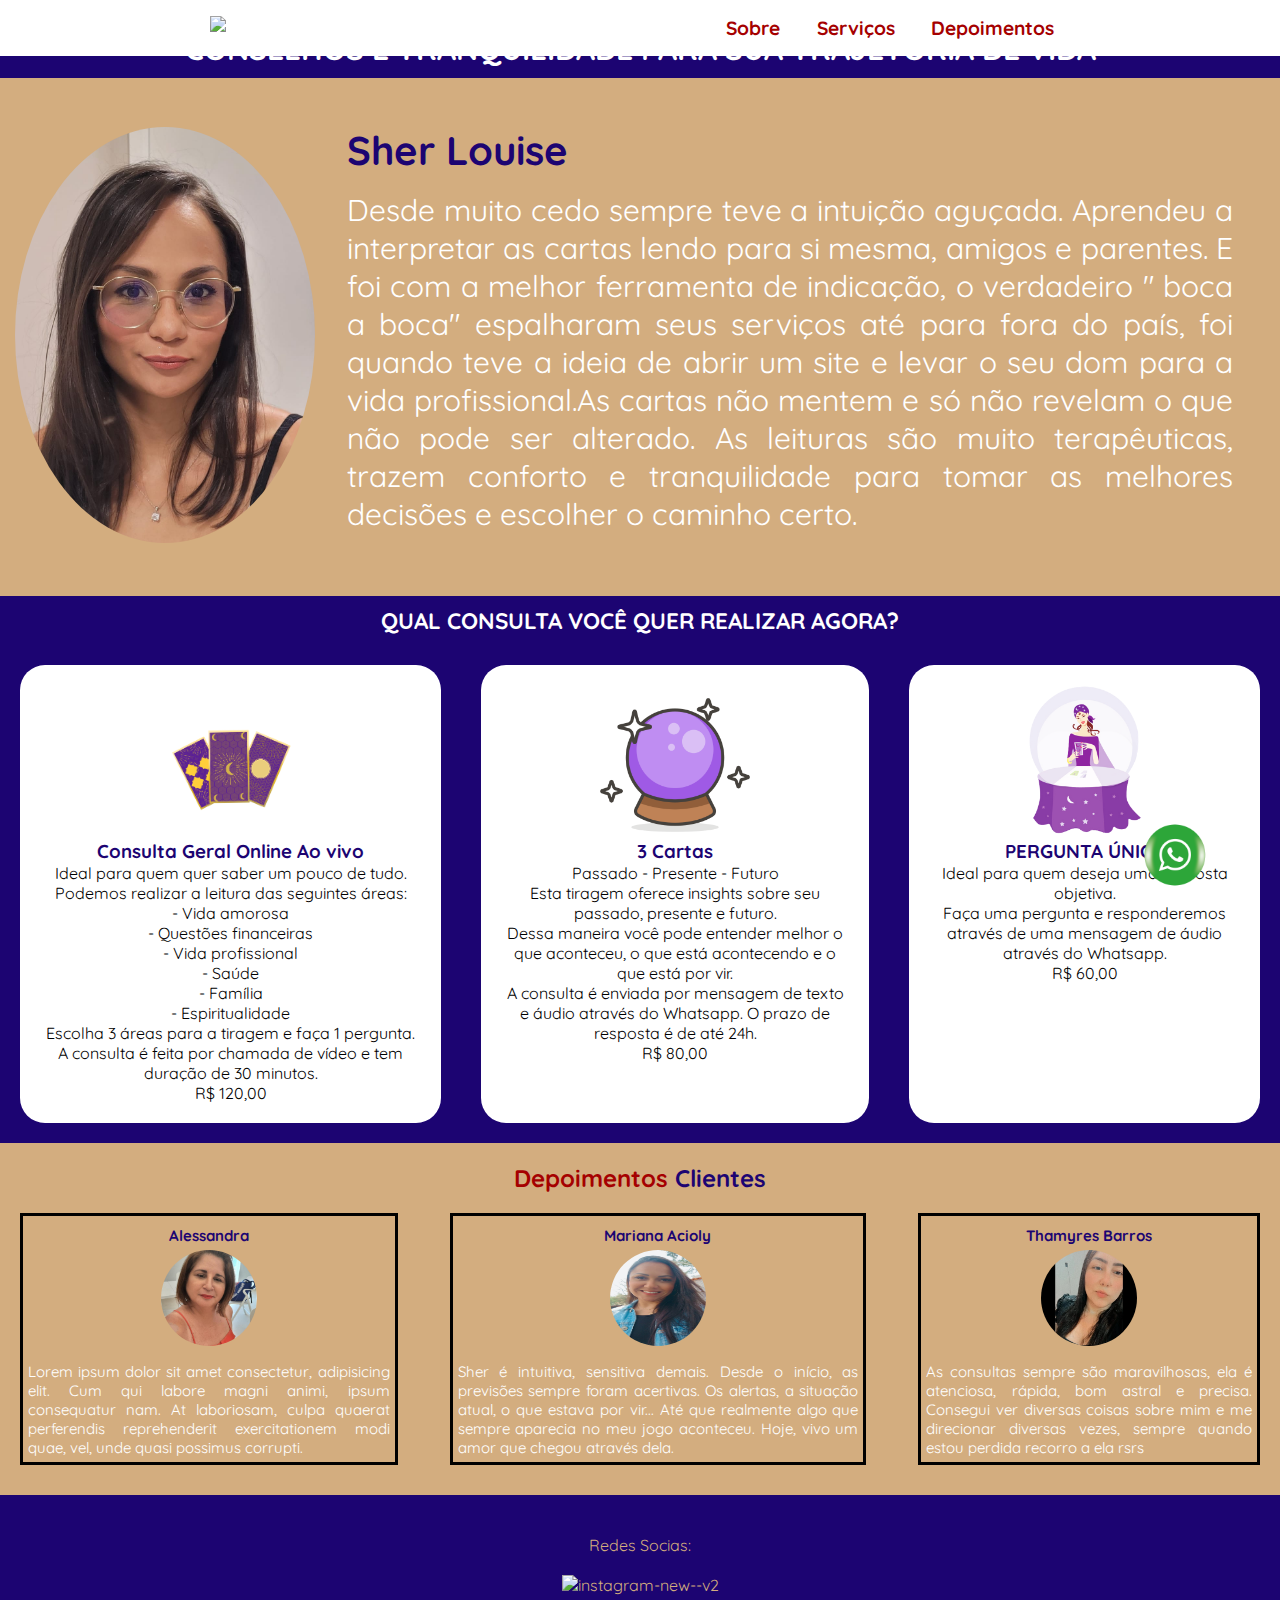
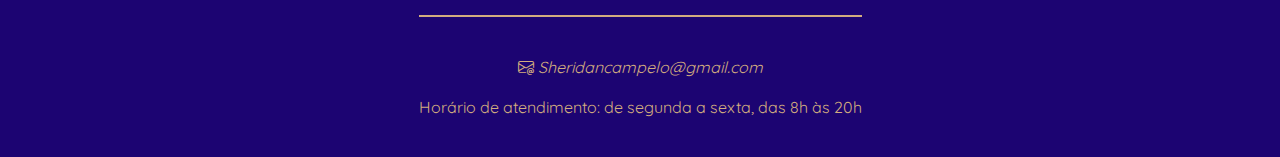
==== index.html @ 8128e90f "footer" ====
<!DOCTYPE html>
<html lang="pt-br">

<head>
    <meta charset="UTF-8">
    <meta name="viewport" content="width=device-width, initial-scale=1.0">
    <link rel="stylesheet" href="style.css">
    <link rel="preconnect" href="https://fonts.googleapis.com">
    <link rel="preconnect" href="https://fonts.gstatic.com" crossorigin>
    <link rel="preconnect" href="https://fonts.googleapis.com">
    <link rel="preconnect" href="https://fonts.gstatic.com" crossorigin>
    <link href="https://fonts.googleapis.com/css2?family=Open+Sans:ital,wght@0,300..800;1,300..800&display=swap" rel="stylesheet">    
    <link rel="preconnect" href="https://fonts.googleapis.com">
    <link rel="preconnect" href="https://fonts.gstatic.com" crossorigin>
    <link rel="preconnect" href="https://fonts.googleapis.com">
    <link rel="preconnect" href="https://fonts.gstatic.com" crossorigin>
    <link href="https://fonts.googleapis.com/css2?family=Quicksand:wght@300..700&display=swap" rel="stylesheet">
     <!--boostrap icones-->
     <link rel="stylesheet" href="https://cdn.jsdelivr.net/npm/bootstrap-icons@1.11.3/font/bootstrap-icons.min.css">
     <!--boostrap icones-->
    <title>SiteSher</title>
</head>

<body>
 
    <header class="header">
        
        <section>
            <img class="logo" src="imagens/logosher.png">
                 <nav class="navbar">
                <a href="#sobre"><img class="gif-caixa" src="" alt="">Sobre  </a>
                <a href="#atuacao"><img class="gif-caixa" src="" alt="">Serviços</a>
                <a href="#contatos"><img class="gif-caixa" src="" alt="">Depoimentos </a>
            </nav>
        </section>
    </header>
    
        <img class= "tarot" src="./imagens/tarotimg.jpg" >            
        
        <section class="apresentacao">
            <div class="txt-topo-site">    
                <h1>Conselhos e Tranquilidade para sua trajetória de vida</h1>
              
             </div>   
        </section>

        <section class="about" id="about">
            <div class="row">
                <div >
                    <img  class="conteiner-image" src="./imagens/sher.jpg" alt="sobre-foto">
                </div>
                <div class="content">
                    <h3>Sher Louise</h3>
                    <p>Desde muito cedo sempre teve a intuição aguçada.
                     Aprendeu a interpretar as cartas lendo para si mesma, 
                         amigos e parentes. E foi com a melhor ferramenta de indicação,
                          o verdadeiro " boca a boca" espalharam seus serviços até para 
                          fora do país, foi quando teve a ideia de abrir um site
                           e levar o seu dom para a vida profissional.As cartas 
                           não mentem e só não revelam o que não pode ser alterado. 
                           As leituras são muito terapêuticas, trazem conforto e 
                           tranquilidade para tomar as melhores decisões e escolher
                            o caminho certo.</p>
                </div>
            </div>
        </section>
        <section class="apresentacao">
            <div class="txt-topo-site">    
               
                     <h2>QUAL CONSULTA VOCÊ QUER REALIZAR AGORA? </h2>
             </div>   
        </section>
        
        <section class="atuacao">
            <div class="atuacao-box">
                <img src="imagens/cartas.png" alt="logo inicio" width="300px">
                <h3>Consulta Geral Online Ao vivo</h3>
                <p> Ideal para quem quer saber um pouco de tudo. Podemos realizar a leitura das seguintes áreas: <br>
                    - Vida amorosa<br>
                    - Questões financeiras <br>
                    - Vida profissional<br>
                    - Saúde<br>
                    - Família<br>
                    - Espiritualidade <br>
                    
                    Escolha 3 áreas para a tiragem e faça 1 pergunta. 
                    A consulta é feita por chamada de vídeo e tem duração de 30 minutos.
                   <br> R$ 120,00</p>
            </div>
            <div class="atuacao-box">
                <img src="imagens/lampada.png" alt="logo inicio" width="300px">
                <h3> 3 Cartas</h3>
                <p>
                    Passado - Presente - Futuro<br>
                    Esta tiragem oferece insights sobre seu passado, presente e futuro.<br> Dessa maneira você pode entender melhor o que aconteceu, o que está acontecendo e o que está por vir.  
                    <br> A consulta é enviada por mensagem de texto e áudio através do Whatsapp. O prazo de resposta é de até 24h.
                    <br>R$ 80,00<br></p>
            </div>
            <div class="atuacao-box">
                <img src="imagens/mesa.png" alt="logo inicio" width="300px">
                <h3> PERGUNTA ÚNICA </h3>
                <p>
                    Ideal para quem deseja uma resposta objetiva.<br>
                    Faça uma pergunta e responderemos através de uma mensagem de áudio através do Whatsapp.
                    <br> R$ 60,00</p>
            </div>
</section>

<section class="review" id="review">
    <div class="title">
    <h2 class="title"> Depoimentos <span> Clientes </span></h2>
    <div>
    <div class="box-container">
        <div class="box">
            <h3> Alessandra</h3>
            <img src="./imagens/alessandra.jpg" alt="foto-cliente" class="user">
            <p> Lorem ipsum dolor sit amet consectetur, adipisicing elit. Cum qui labore magni animi, ipsum consequatur nam. At laboriosam, culpa quaerat perferendis reprehenderit exercitationem modi quae, vel, unde quasi possimus corrupti.</p>
          
           
           
        </div>

        <div class="box">
            <h3> Mariana Acioly</h3>
            <img src="./imagens/mariana.jpg" alt="foto-cliente" class="user">
           
            <p> Sher é intuitiva, sensitiva demais. 
                Desde o início, as previsões sempre foram acertivas. 
                Os alertas, a situação atual, o que estava por vir...
                 Até que realmente algo que sempre aparecia no meu jogo
                  aconteceu. Hoje, vivo um amor que chegou através dela.
                 </p>
         
         
        </div>     

        <div class="box">
            <h3> Thamyres Barros</h3>
            <img src="./imagens/thamyres.jpg" alt="foto-cliente" class="user">
            <p> As consultas sempre são maravilhosas, ela é atenciosa, 
                rápida, bom astral e precisa. Consegui ver diversas coisas
                 sobre mim e me direcionar diversas vezes, 
                sempre quando estou perdida recorro a ela rsrs</p>
          
           
        </div>

</section>

<footer>



    <div class="interface">
        <div class="line-footer">
                <div class="logo-footer">
               
                </div><!--logo-footer-->
                        <div class="btn-social">
                            <p>Redes Socias:</p>
                            <img src="https://img.icons8.com/ios-filled/d3ad7f/50/instagram-new--v2.png" alt="instagram-new--v2" />
                          
                        </div><!--btn-social-->
                </div><!--line-footer-->
         
         <div class="line-footer borda">
        </div>
        <div class="btn-social">
            <p><i class="bi bi-envelope-at">
            <a href="mailto:shertarot@gmail.com">Sheridancampelo@gmail.com</a></p></i>
            <p>Horário de atendimento: de segunda a sexta, das 8h às 20h</p>
      </div>
            <!--interface---->
    </div>
        <a rel="noopener"
        href="https://api.whatsapp.com/send?phone=+552197668-5155&text=Olá Sher-Tarot Insight, Gostaria de agendar uma consulta?"
        target="_blank"><img class="whatsapp" src="./imagens/whatsapp.png" alt="logo-whatsapp"></a>

   
    </footer>


</body>
---- style.css ----
@import url('https://fonts.googleapis.com/css2?family=Quicksand:wght@300..700&display=swap');
*{
    margin: 0;
    padding: 0;
    outline:none;
    border:none;
    text-decoration: none;
    font-family: "Quicksand", sans-serif;
    transition: 0.2s linear;
}

body{
    background-color:white;
    margin: 0 auto;
    box-sizing: border-box;
    justify-content: center;
    align-items: center;
    height: 100vh;
}
/*menu*/
.header{
    position:fixed;
    top:0;
    left:0;
    right:0;
    z-index: 99;
    border-bottom:#A50000;
    
}


.header section{
    display:flex;
    justify-content:space-around;
    padding-top:1rem;
    padding-bottom:1rem;
    background-color: white;
  

}

.navbar a {
    margin:0 1rem;
    font-size: 1.2rem;
    color:#A50000;
    align-items:center;
    justify-content:center;
    font-weight: bold;

}

.navbar a:hover{
        
    color:#A50000;
    border-bottom:  0.4rem solid #A50000;
    padding-bottom: 0.5rem;
    font-size:1.2rem;
}


    a {
   
    color: aliceblue;
    align-items: center;
    text-decoration: none;
}
    
   
    .logo{
        width: 80px;
        align-items: center;
        flex-direction: row;
        display: flex;
    }

    .tarot {
        width: 100%; /* Ajusta a largura para 100% do contêiner pai */
        height: auto; /* Mantém a proporção da imagem */
        max-height: 500px; /* Define a altura máxima */
        object-fit: cover; /* Cobre todo o espaço sem distorcer a imagem */
    }
        

    .box-1 {      
        width: 900px;
        height: 00px;
        font-weight: bold;
        text-align: center;
        padding: 10px;
        align-items: center;
        position: absolute;
        top: 300px;
        left:300px;
        z-index:1;  
    } 
    .informacoes{
        padding: 3px;
        color:#A50000;       
    }
    
    .informacoes h1{
        color:#A50000;
        font-size:60px;  
    }
    
  /*menu*/  
.apresentacao{
    width: auto;
    padding: 10px;
    color:white;
    background-color:#1c0472;
    display: flex;
    flex-direction: column;  
    text-transform: uppercase;
}
    
.img-top{
    padding: 10px;
    margin-top: 10px;
}


.txt-topo-site {
    color: white;
    font-size: 15px;
    text-align: center;
    align-items: center;  
}

/* Sobre*/
.about .row{
    padding:15px;
    display: flex;
    align-items: center;
    background-color:#d3ad7f;
    flex-direction: row;   
}

.conteiner-image{
    width: 300px;
    border-radius: 50%;
}

.about .row .content{
    padding: 2rem;   
}

.about .row .content h3 {
    font-size:40px;
    color:#1c0472;
}

.about .row .content p{
    font-size:30px;
    color:#fff;
    padding: 1rem 0;
    text-align: justify;
}



/* Tipos de consulta*/
.atuacao{
    display: flex;
    background-color:#1c0472;
    flex-direction: row;
    text-align: center;
}

.atuacao .atuacao-box{
    padding:20px ;
    margin: 20px;
    border:0,5px solid #ffffff52;
    background-color: #fff;
    border-radius: 25px;
    text-align: center;
    justify-items: center;
}

.atuacao .atuacao-box:hover{
   transform: scale(1.05);  
   box-shadow: 0 0 20px #ffffff49 ;
}

.atuacao .atuacao-box img{
    width: 150px;
}
   
.atuacao-box h3{
    color:#1c0472; 
}

.atuacao-box p{
    color:#000000;
}
  
/*Seção depoimentos*/
   .review  {
    background-color:#d3ad7f;
    padding-bottom: 10px;
    display: flex;  
}

.title{
    font-size: 1.5rem;
    color:#A50000;
    text-align: center;
    margin: 10px;

}
.title span{
    color:#1c0472;
     margin-bottom: 2rem;  
}

.box-container {
    display:flex;
    gap: 2rem;
    flex-direction: row;
}

.box-container .box:hover {
    background-color:#A50000;
}

 .box-container .box img{
height: 10rem;
}

 .box-container .box h3{
    color:#1c0472;
    font-size: 20px;  
    margin-top: 10px;
    font-size:15px;
}

.box{
    border:3px solid #000;
    text-align: center; 
    cursor: pointer;
    margin:10px;
}

.review .box p {
    font-size:15px;
    color:#fff;
    text-align: justify;
    margin: 5px;
}

.review .box .user{
    height: 6rem;
    width: 6rem;
    border-radius: 50%;
    margin:5px;
}

  
/*Seção rodapé*/
   footer{
    padding: 20px 4%;
    background-color: #1c0472;
    display:flex;
    justify-content: center;
    text-align: center;
    
}


footer .line-footer{
    padding: 20px 0;
    color:#d3ad7f;
   
}
.borda{
    border-top:2px solid #d3ad7f;
}

footer .line-footer p i{
    color:#d3ad7f;
    font-size: 15px;
    align-items: center;

}

footer .line-footer p a{
    color:#d3ad7f;
}



.btn-social img{
    justify-items: center;
    width: 25px;
    color:#d3ad7f;
}
 


.btn-social p{
    text-align: center;
   margin-bottom:20px;
   color:#d3ad7f;
}

.btn-social a{
    text-align: center;
   margin-bottom:20px;
   color:#d3ad7f;
}



.line-footer .borda{
    text-align: center;
   margin-bottom:20px;
}


.whatsapp {
    width: 70px;
    position: fixed;
    right: 70px;
    bottom: 10px;

}


   @media screen and (max-width:766px){

    
.navbar a {
    margin:0 1rem;
    font-size: 12px;
      align-items:center;
    justify-content:center;

}
.atuacao{
    display: flex;
    flex-direction: column;
}


.review  .title .box-container{
    background-color:#d3ad7f;
    padding-bottom: 10px;
    display: flex;
    flex-direction: column;
    
}
.box-container{
    font-size: 15px;
}

.about .row{
    padding:15px;
    display: flex;
    align-items: center;
    background-color:#d3ad7f;
    flex-direction: column;
}

.about .row .content h3 {
    font-size:25px;
    color:#1c0472;
    }
 .about .row .content p {
        font-size:15px;   
 }


 
.conteiner-image{
    width: 200px;
}


.logo{
    width: 30px;
}


.tarot{
    width:100% ;
    height:300px;
   }


.box-1 {
       
    width: 300px;
    height: 100px;
    font-weight: bold;
    text-align: center;
    padding: 5px;
    align-items: center;
    position: absolute;
   top: 150px;
    left:10px;
    z-index:1;
    bottom: 0px;
} 
.informacoes{
    padding: 3px;
    color:#e916b4;
    
   
}

.informacoes h1{
    color:#e916b4;
    font-size:40px;
   
}

.txt-topo-site h2 {
    color: white;
    font-size: 15px;
    text-align: center;
    align-items: center;
}

 .atuacao-box{
        padding: 12px;
        margin: 200px;
        color:#d3ad7f;
        flex-direction: column;
        border:0,3px solid #ffffff52;
        background-color: #fff;
        border-radius: 5px;
        transition: 0.1s;
        text-align: center;
        justify-items: center;
        width:  auto;
        font-size: 15px;
     }  


     .whatsapp {
        width: 40px;
        position: fixed;
        right: 40px;
        bottom: 10px;
    
    }
    btn-social button{
        width: 35px;
        height: 35px;
        border-radius: 50%;
        border:none;
        background-color: #e916b4;
        font-size: 15px;
        cursor:pointer;
        margin:0 5px;
        transition:.2s ;
    
    }
    
}
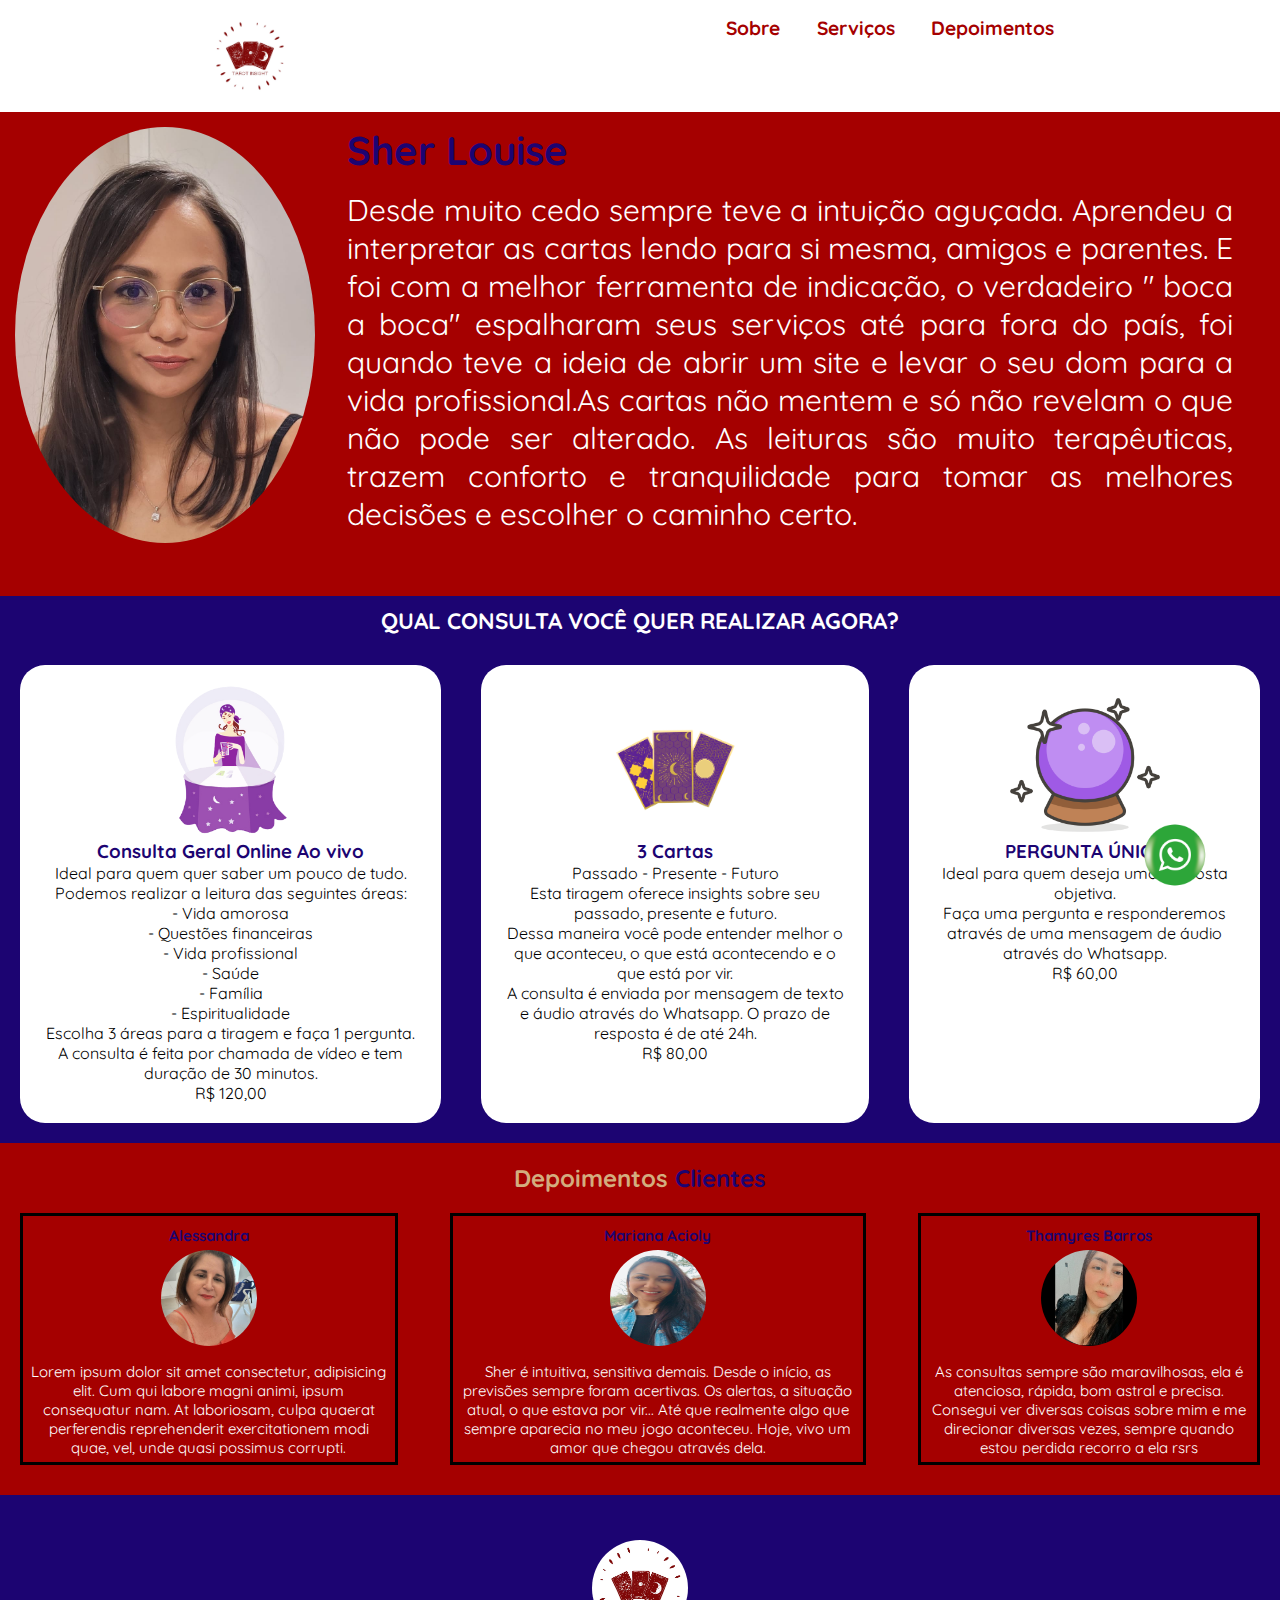
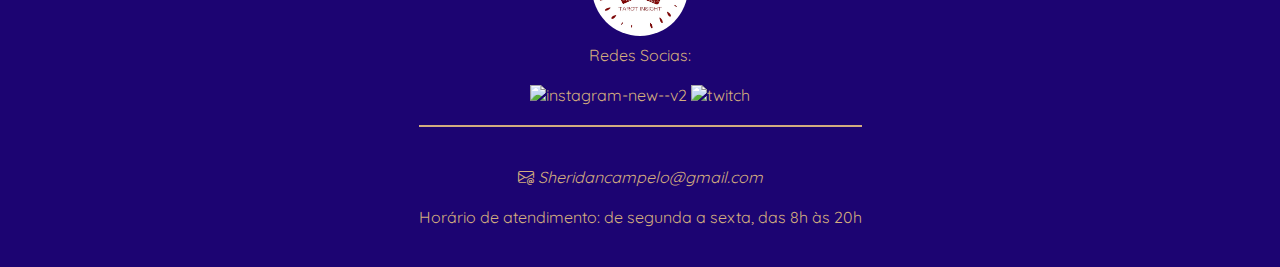
==== commit 6d7d5bfb: "coresfundo" ====
--- a/index.html
+++ b/index.html
@@ -26,7 +26,7 @@
     <header class="header">
         
         <section>
-            <img class="logo" src="imagens/logosher.png">
+            <img class="logo" src="imagens/logoverm.jpeg">
                  <nav class="navbar">
                 <a href="#sobre"><img class="gif-caixa" src="" alt="">Sobre  </a>
                 <a href="#atuacao"><img class="gif-caixa" src="" alt="">Serviços</a>
@@ -73,7 +73,7 @@
         
         <section class="atuacao">
             <div class="atuacao-box">
-                <img src="imagens/cartas.png" alt="logo inicio" width="300px">
+                <img src="imagens/mesa.png"  alt="logo inicio" width="300px">
                 <h3>Consulta Geral Online Ao vivo</h3>
                 <p> Ideal para quem quer saber um pouco de tudo. Podemos realizar a leitura das seguintes áreas: <br>
                     - Vida amorosa<br>
@@ -86,24 +86,36 @@
                     Escolha 3 áreas para a tiragem e faça 1 pergunta. 
                     A consulta é feita por chamada de vídeo e tem duração de 30 minutos.
                    <br> R$ 120,00</p>
+                   <!--<div class="informacoes">
+                    <h1>Eu quero</h1>-->
+                </div>
             </div>
             <div class="atuacao-box">
-                <img src="imagens/lampada.png" alt="logo inicio" width="300px">
+                <img src="imagens/cartas.png" alt="logo inicio" width="300px">
                 <h3> 3 Cartas</h3>
                 <p>
                     Passado - Presente - Futuro<br>
                     Esta tiragem oferece insights sobre seu passado, presente e futuro.<br> Dessa maneira você pode entender melhor o que aconteceu, o que está acontecendo e o que está por vir.  
                     <br> A consulta é enviada por mensagem de texto e áudio através do Whatsapp. O prazo de resposta é de até 24h.
                     <br>R$ 80,00<br></p>
+                    <!--<div class="informacoes">
+                    <h1>Eu quero</h1>-->
+                    </div>
             </div>
             <div class="atuacao-box">
-                <img src="imagens/mesa.png" alt="logo inicio" width="300px">
+                <img src="imagens/lampada.png" alt="logo inicio" width="300px">
                 <h3> PERGUNTA ÚNICA </h3>
                 <p>
                     Ideal para quem deseja uma resposta objetiva.<br>
                     Faça uma pergunta e responderemos através de uma mensagem de áudio através do Whatsapp.
                     <br> R$ 60,00</p>
+                    
+                          <!--<div class="informacoes">
+                    <h1>Eu quero</h1>-->
+                        </div>
+                
             </div>
+
 </section>
 
 <section class="review" id="review">
@@ -154,12 +166,12 @@
     <div class="interface">
         <div class="line-footer">
                 <div class="logo-footer">
-               
+                    <img class="logo1" src="imagens/logoverm.jpeg">
                 </div><!--logo-footer-->
                         <div class="btn-social">
                             <p>Redes Socias:</p>
                             <img src="https://img.icons8.com/ios-filled/d3ad7f/50/instagram-new--v2.png" alt="instagram-new--v2" />
-                          
+                            <img  src="https://img.icons8.com/ios-filled/d3ad7f/50/twitch.png" alt="twitch"/>
                         </div><!--btn-social-->
                 </div><!--line-footer-->
          
--- a/style.css
+++ b/style.css
@@ -132,7 +132,7 @@
     padding:15px;
     display: flex;
     align-items: center;
-    background-color:#d3ad7f;
+    background-color:#A50000;
     flex-direction: row;   
 }
 
@@ -194,16 +194,33 @@
     color:#000000;
 }
   
+.informacoes{
+    background-color: #A50000;
+    padding:7px;
+    color:#d3ad7f;
+    border:2px solid #A50000;
+    border-radius: 10px;
+    border-left: 10px;
+    margin-top: 40px;
+    
+   
+}
+
+.informacoes h1{
+    color:#d3ad7f;
+    font-size:10px;
+   
+}
 /*Seção depoimentos*/
    .review  {
-    background-color:#d3ad7f;
+    background-color:#A50000;
     padding-bottom: 10px;
     display: flex;  
 }
 
 .title{
     font-size: 1.5rem;
-    color:#A50000;
+    color:#d3ad7f;
     text-align: center;
     margin: 10px;
 
@@ -220,7 +237,7 @@
 }
 
 .box-container .box:hover {
-    background-color:#A50000;
+    background-color:#d3ad7f;
 }
 
  .box-container .box img{
@@ -244,7 +261,7 @@
 .review .box p {
     font-size:15px;
     color:#fff;
-    text-align: justify;
+   
     margin: 5px;
 }
 
@@ -316,6 +333,12 @@
    margin-bottom:20px;
 }
 
+.logo1{
+    height: 6rem;
+    width: 6rem;
+    border-radius: 50%;
+    margin:5px;  
+}
 
 .whatsapp {
     width: 70px;
@@ -343,7 +366,7 @@
 
 
 .review  .title .box-container{
-    background-color:#d3ad7f;
+    
     padding-bottom: 10px;
     display: flex;
     flex-direction: column;
@@ -357,13 +380,12 @@
     padding:15px;
     display: flex;
     align-items: center;
-    background-color:#d3ad7f;
     flex-direction: column;
 }
 
 .about .row .content h3 {
     font-size:25px;
-    color:#1c0472;
+   
     }
  .about .row .content p {
         font-size:15px;   
@@ -387,30 +409,22 @@
    }
 
 
-.box-1 {
-       
-    width: 300px;
-    height: 100px;
-    font-weight: bold;
-    text-align: center;
-    padding: 5px;
-    align-items: center;
-    position: absolute;
-   top: 150px;
-    left:10px;
-    z-index:1;
-    bottom: 0px;
-} 
+
+
 .informacoes{
-    padding: 3px;
-    color:#e916b4;
+    background-color: #A50000;
+    padding:7px;
+    color:#d3ad7f;
+    border:2px solid #A50000;
+    border-radius: 10px;
+    border-left: 10px;
     
    
 }
 
 .informacoes h1{
-    color:#e916b4;
-    font-size:40px;
+    color:#d3ad7f;
+    font-size:10px;
    
 }
 
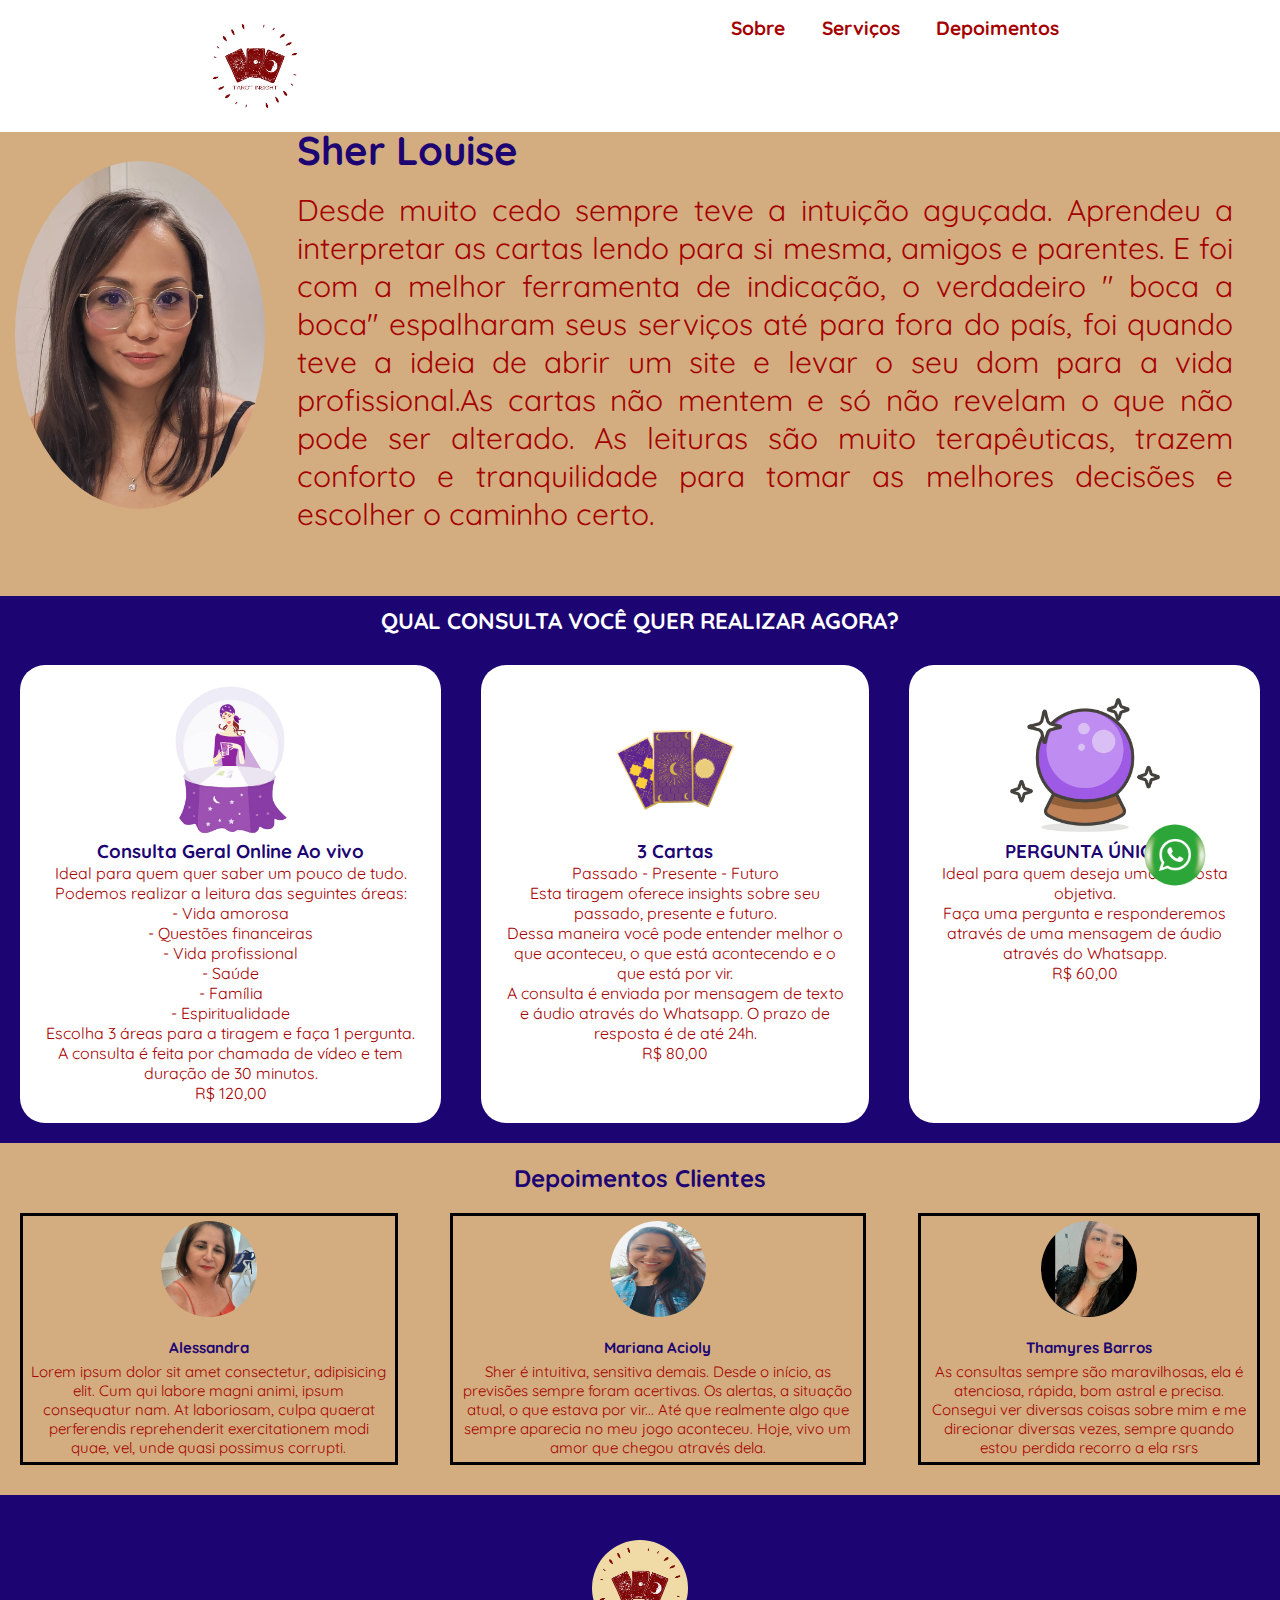
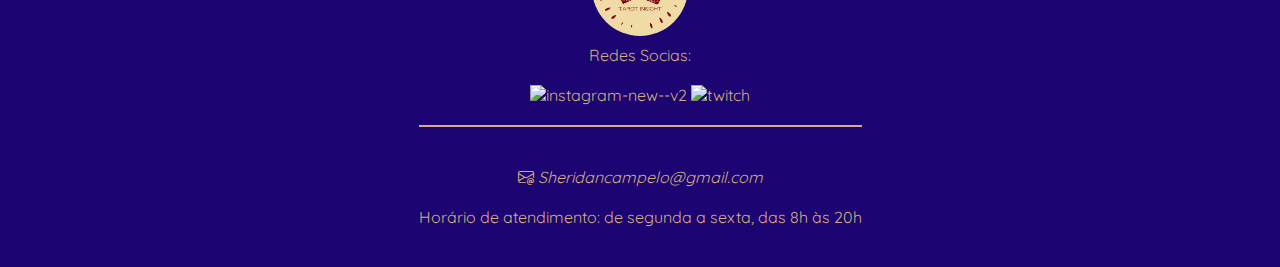
==== commit 302f352b: "cores" ====
--- a/index.html
+++ b/index.html
@@ -120,12 +120,13 @@
 
 <section class="review" id="review">
     <div class="title">
-    <h2 class="title"> Depoimentos <span> Clientes </span></h2>
+    <h2 class="title"> Depoimentos  Clientes </h2>
     <div>
     <div class="box-container">
         <div class="box">
+            
+            <img src="./imagens/alessandra.jpg" alt="foto-cliente" class="user">
             <h3> Alessandra</h3>
-            <img src="./imagens/alessandra.jpg" alt="foto-cliente" class="user">
             <p> Lorem ipsum dolor sit amet consectetur, adipisicing elit. Cum qui labore magni animi, ipsum consequatur nam. At laboriosam, culpa quaerat perferendis reprehenderit exercitationem modi quae, vel, unde quasi possimus corrupti.</p>
           
            
@@ -133,9 +134,9 @@
         </div>
 
         <div class="box">
+            
+            <img src="./imagens/mariana.jpg" alt="foto-cliente" class="user">
             <h3> Mariana Acioly</h3>
-            <img src="./imagens/mariana.jpg" alt="foto-cliente" class="user">
-           
             <p> Sher é intuitiva, sensitiva demais. 
                 Desde o início, as previsões sempre foram acertivas. 
                 Os alertas, a situação atual, o que estava por vir...
@@ -147,8 +148,9 @@
         </div>     
 
         <div class="box">
+           
+            <img src="./imagens/thamyres.jpg" alt="foto-cliente" class="user">
             <h3> Thamyres Barros</h3>
-            <img src="./imagens/thamyres.jpg" alt="foto-cliente" class="user">
             <p> As consultas sempre são maravilhosas, ela é atenciosa, 
                 rápida, bom astral e precisa. Consegui ver diversas coisas
                  sobre mim e me direcionar diversas vezes, 
@@ -166,7 +168,7 @@
     <div class="interface">
         <div class="line-footer">
                 <div class="logo-footer">
-                    <img class="logo1" src="imagens/logoverm.jpeg">
+                    <img class="logo1" src="imagens/logobege.jpeg">
                 </div><!--logo-footer-->
                         <div class="btn-social">
                             <p>Redes Socias:</p>
--- a/style.css
+++ b/style.css
@@ -67,7 +67,7 @@
     
    
     .logo{
-        width: 80px;
+        width: 100px;
         align-items: center;
         flex-direction: row;
         display: flex;
@@ -95,12 +95,14 @@
     } 
     .informacoes{
         padding: 3px;
-        color:#A50000;       
+        color:#A50000;   
+            
     }
     
     .informacoes h1{
         color:#A50000;
         font-size:60px;  
+        
     }
     
   /*menu*/  
@@ -132,12 +134,12 @@
     padding:15px;
     display: flex;
     align-items: center;
-    background-color:#A50000;
+    background-color:#d3ad7f;
     flex-direction: row;   
 }
 
 .conteiner-image{
-    width: 300px;
+    width: 250px;
     border-radius: 50%;
 }
 
@@ -152,7 +154,7 @@
 
 .about .row .content p{
     font-size:30px;
-    color:#fff;
+    color:#A50000;
     padding: 1rem 0;
     text-align: justify;
 }
@@ -191,7 +193,7 @@
 }
 
 .atuacao-box p{
-    color:#000000;
+    color:#A50000;
 }
   
 .informacoes{
@@ -213,22 +215,19 @@
 }
 /*Seção depoimentos*/
    .review  {
-    background-color:#A50000;
+    background-color:#d3ad7f;
     padding-bottom: 10px;
     display: flex;  
 }
 
 .title{
     font-size: 1.5rem;
-    color:#d3ad7f;
+    color:#1c0472;
     text-align: center;
     margin: 10px;
 
 }
-.title span{
-    color:#1c0472;
-     margin-bottom: 2rem;  
-}
+
 
 .box-container {
     display:flex;
@@ -260,7 +259,7 @@
 
 .review .box p {
     font-size:15px;
-    color:#fff;
+    color:#A50000;
    
     margin: 5px;
 }
@@ -399,7 +398,7 @@
 
 
 .logo{
-    width: 30px;
+    width: 50px;
 }
 
 
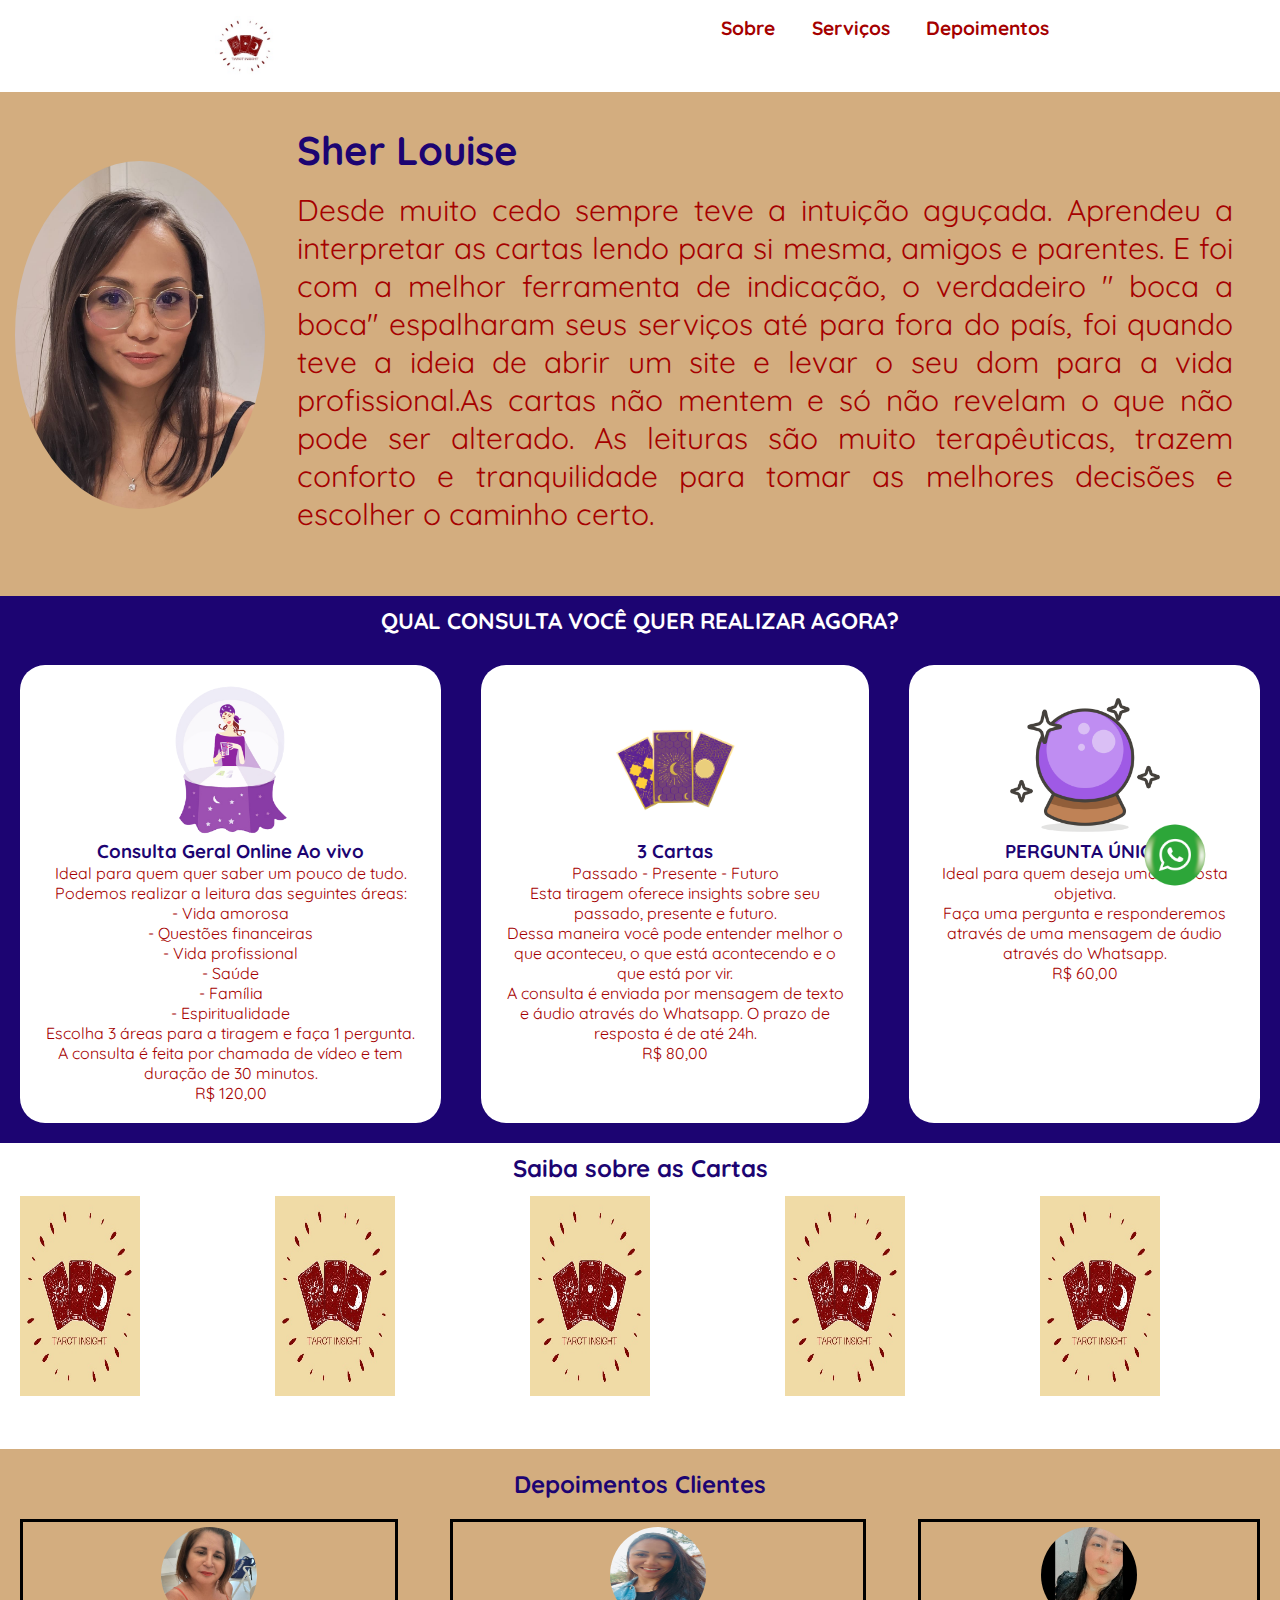
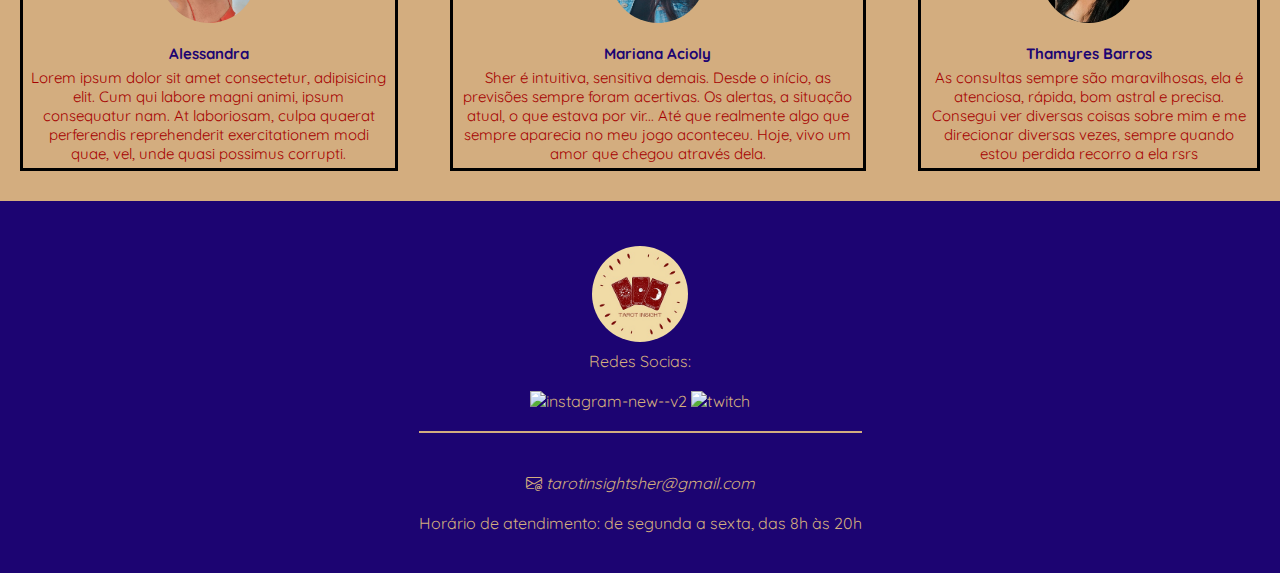
==== commit aeba2692: "cartas" ====
--- a/index.html
+++ b/index.html
@@ -5,6 +5,7 @@
     <meta charset="UTF-8">
     <meta name="viewport" content="width=device-width, initial-scale=1.0">
     <link rel="stylesheet" href="style.css">
+    <link rel="stylesheet" href="styles2.css">
     <link rel="preconnect" href="https://fonts.googleapis.com">
     <link rel="preconnect" href="https://fonts.gstatic.com" crossorigin>
     <link rel="preconnect" href="https://fonts.googleapis.com">
@@ -15,10 +16,11 @@
     <link rel="preconnect" href="https://fonts.googleapis.com">
     <link rel="preconnect" href="https://fonts.gstatic.com" crossorigin>
     <link href="https://fonts.googleapis.com/css2?family=Quicksand:wght@300..700&display=swap" rel="stylesheet">
-     <!--boostrap icones-->
+    <link rel="shortcut icon" href="./imagens/logoverm.jpeg">
+    <!--boostrap icones-->
      <link rel="stylesheet" href="https://cdn.jsdelivr.net/npm/bootstrap-icons@1.11.3/font/bootstrap-icons.min.css">
      <!--boostrap icones-->
-    <title>SiteSher</title>
+    <title>Tarot Insight Sher</title>
 </head>
 
 <body>
@@ -71,6 +73,8 @@
              </div>   
         </section>
         
+
+        
         <section class="atuacao">
             <div class="atuacao-box">
                 <img src="imagens/mesa.png"  alt="logo inicio" width="300px">
@@ -88,7 +92,7 @@
                    <br> R$ 120,00</p>
                    <!--<div class="informacoes">
                     <h1>Eu quero</h1>-->
-                </div>
+               
             </div>
             <div class="atuacao-box">
                 <img src="imagens/cartas.png" alt="logo inicio" width="300px">
@@ -100,22 +104,72 @@
                     <br>R$ 80,00<br></p>
                     <!--<div class="informacoes">
                     <h1>Eu quero</h1>-->
-                    </div>
+                    
             </div>
             <div class="atuacao-box">
-                <img src="imagens/lampada.png" alt="logo inicio" width="300px">
-                <h3> PERGUNTA ÚNICA </h3>
-                <p>
-                    Ideal para quem deseja uma resposta objetiva.<br>
-                    Faça uma pergunta e responderemos através de uma mensagem de áudio através do Whatsapp.
-                    <br> R$ 60,00</p>
-                    
-                          <!--<div class="informacoes">
+                    <img src="imagens/lampada.png" alt="logo inicio" width="300px">
+                    <h3> PERGUNTA ÚNICA </h3>
+                    <p>
+                        Ideal para quem deseja uma resposta objetiva.<br>
+                        Faça uma pergunta e responderemos através de uma mensagem de áudio através do Whatsapp.
+                        <br> R$ 60,00</p>
+                            <!--<div class="informacoes">
                     <h1>Eu quero</h1>-->
-                        </div>
-                
-            </div>
-
+            </div>  
+   
+</section>
+
+<section class="informacoes">
+    <div class="title">
+        <h2 class="title">  Saiba sobre as Cartas</h2>
+    </div>
+    <div class="cartoes">
+
+        <div class="card">
+            <div class="card-front">
+                <img src="./imagens/cartafrente1.jpg" alt="Front Card 1">
+            </div>
+            <div class="card-back">
+                <img src="./imagens/carta1.jpg" alt="Back Card 1">
+            </div>
+        </div>
+    
+        <div class="card">
+            <div class="card-front">
+                <img src="./imagens/cartafrente1.jpg" alt="Front Card 2">
+            </div>
+            <div class="card-back">
+                <img src="./imagens/carta2.jpg" alt="Back Card 2">
+            </div>
+        </div>
+    
+        <div class="card">
+            <div class="card-front">
+                <img src="./imagens/cartafrente1.jpg" alt="Front Card 3">
+            </div>
+            <div class="card-back">
+                <img src="./imagens/carta3.jpg" alt="Back Card 3">
+            </div>
+        </div>
+        <div class="card">
+            <div class="card-front">
+                <img src="./imagens/cartafrente1.jpg" alt="Front Card 1">
+            </div>
+            <div class="card-back">
+                <img src="./imagens/carta1.jpg" alt="Back Card 1">
+            </div>
+        </div>
+        
+        <div class="card">
+            <div class="card-front">
+                <img src="./imagens/cartafrente1.jpg" alt="Front Card 2">
+            </div>
+            <div class="card-back">
+                <img src="./imagens/carta2.jpg" alt="Back Card 2">
+            </div>
+        </div>
+        
+    </div>   
 </section>
 
 <section class="review" id="review">
@@ -168,7 +222,7 @@
     <div class="interface">
         <div class="line-footer">
                 <div class="logo-footer">
-                    <img class="logo1" src="imagens/logobege.jpeg">
+                    <img class="logo1" src="imagens/logobege2.jpg">
                 </div><!--logo-footer-->
                         <div class="btn-social">
                             <p>Redes Socias:</p>
@@ -181,7 +235,7 @@
         </div>
         <div class="btn-social">
             <p><i class="bi bi-envelope-at">
-            <a href="mailto:shertarot@gmail.com">Sheridancampelo@gmail.com</a></p></i>
+            <a href="mailto:shertarot@gmail.com">tarotinsightsher@gmail.com</a></p></i>
             <p>Horário de atendimento: de segunda a sexta, das 8h às 20h</p>
       </div>
             <!--interface---->
--- a/style.css
+++ b/style.css
@@ -67,7 +67,7 @@
     
    
     .logo{
-        width: 100px;
+        width: 60px;
         align-items: center;
         flex-direction: row;
         display: flex;
@@ -93,17 +93,14 @@
         left:300px;
         z-index:1;  
     } 
-    .informacoes{
+    .informacoes .cartoes{
         padding: 3px;
-        color:#A50000;   
+        background-color:#fff;   
+        display: flex;
+       text-align: center;
             
     }
-    
-    .informacoes h1{
-        color:#A50000;
-        font-size:60px;  
-        
-    }
+   
     
   /*menu*/  
 .apresentacao{
@@ -196,23 +193,7 @@
     color:#A50000;
 }
   
-.informacoes{
-    background-color: #A50000;
-    padding:7px;
-    color:#d3ad7f;
-    border:2px solid #A50000;
-    border-radius: 10px;
-    border-left: 10px;
-    margin-top: 40px;
-    
-   
-}
-
-.informacoes h1{
-    color:#d3ad7f;
-    font-size:10px;
-   
-}
+
 /*Seção depoimentos*/
    .review  {
     background-color:#d3ad7f;
@@ -351,88 +332,73 @@
    @media screen and (max-width:766px){
 
     
-.navbar a {
-    margin:0 1rem;
-    font-size: 12px;
-      align-items:center;
-    justify-content:center;
-
-}
-.atuacao{
-    display: flex;
-    flex-direction: column;
-}
-
-
-.review  .title .box-container{
-    
-    padding-bottom: 10px;
-    display: flex;
-    flex-direction: column;
-    
-}
-.box-container{
-    font-size: 15px;
-}
-
-.about .row{
-    padding:15px;
-    display: flex;
-    align-items: center;
-    flex-direction: column;
-}
-
-.about .row .content h3 {
-    font-size:25px;
-   
-    }
- .about .row .content p {
-        font-size:15px;   
- }
-
-
- 
-.conteiner-image{
-    width: 200px;
-}
-
-
-.logo{
-    width: 50px;
-}
-
-
-.tarot{
-    width:100% ;
-    height:300px;
-   }
-
-
-
-
-.informacoes{
-    background-color: #A50000;
-    padding:7px;
-    color:#d3ad7f;
-    border:2px solid #A50000;
-    border-radius: 10px;
-    border-left: 10px;
-    
-   
-}
-
-.informacoes h1{
-    color:#d3ad7f;
-    font-size:10px;
-   
-}
-
-.txt-topo-site h2 {
-    color: white;
-    font-size: 15px;
-    text-align: center;
-    align-items: center;
-}
+    .navbar a {
+        margin:0 1rem;
+        font-size: 12px;
+        align-items:center;
+        justify-content:center;
+
+    }
+    .atuacao{
+        display: flex;
+        flex-direction: column;
+    }
+
+
+    .review  .title .box-container{
+        
+        padding-bottom: 10px;
+        display: flex;
+        flex-direction: column;
+        
+    }
+    .box-container{
+        font-size: 15px;
+    }
+
+    .about .row{
+        padding:15px;
+        display: flex;
+        align-items: center;
+        flex-direction: column;
+    }
+
+    .about .row .content h3 {
+        font-size:25px;
+    
+        }
+    .about .row .content p {
+            font-size:15px;   
+    }
+
+
+    
+    .conteiner-image{
+        width: 150px;
+    }
+
+
+    .logo{
+        width: 50px;
+    }
+
+
+    .tarot{
+        width:100% ;
+        height:300px;
+    }
+
+
+
+
+
+
+    .txt-topo-site h2 {
+        color: white;
+        font-size: 15px;
+        text-align: center;
+        align-items: center;
+    }
 
  .atuacao-box{
         padding: 12px;
--- a/styles2.css
+++ b/styles2.css
@@ -0,0 +1,56 @@
+
+.card {
+    height: 250px;
+    width: 220px;
+    display: inline-flex;
+    position: relative;
+    perspective: 1000px; /* Aumentar a perspectiva para um efeito mais profundo */
+    margin:auto;
+    text-align: center;
+    flex-direction: row;
+}
+
+.card-front,
+.card-back {
+    position: absolute;
+    backface-visibility: hidden;
+    transform-style: preserve-3d;
+    transition: all 0.6s ease; /* Ajuste a duração se desejar */
+}
+.card-front {
+    transform: rotateY(0deg);
+}
+
+.card-back {
+    transform: rotateY(180deg);
+}
+
+.card:hover .card-front {
+    transform: rotateY(-180deg);
+}
+
+.card:hover .card-back {
+    transform: rotateY(0deg);
+}
+
+.card img {
+    align-items: center;
+    height: 200px;
+    width: 120px;
+    display: block; /* Para remover espaços em volta da imagem */
+}
+
+
+@media screen and (max-width:766px){
+    .card img {
+        align-items: center;
+        height: 100px;
+        width: 60px;
+        display: block; /* Para remover espaços em volta da imagem */
+    }
+
+    .card {
+        height: 150px;
+        width: 220px;
+    }
+}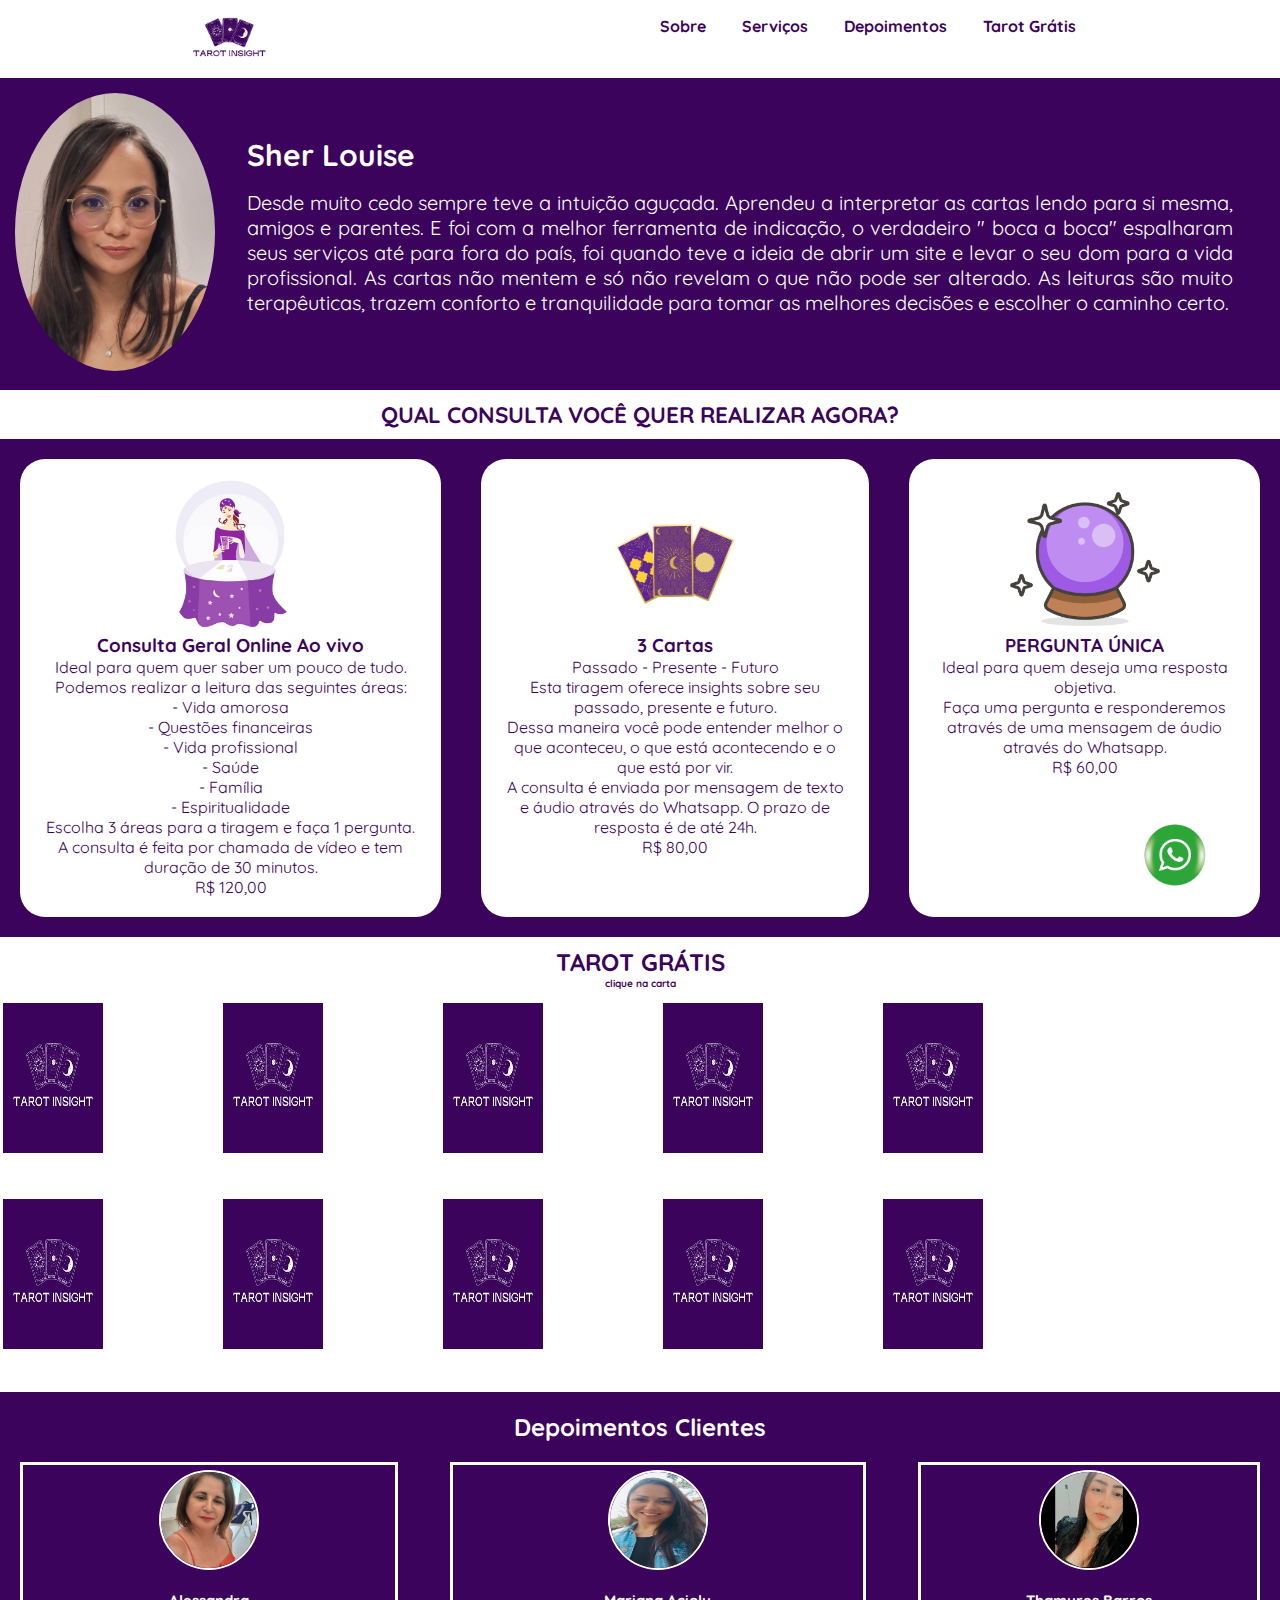
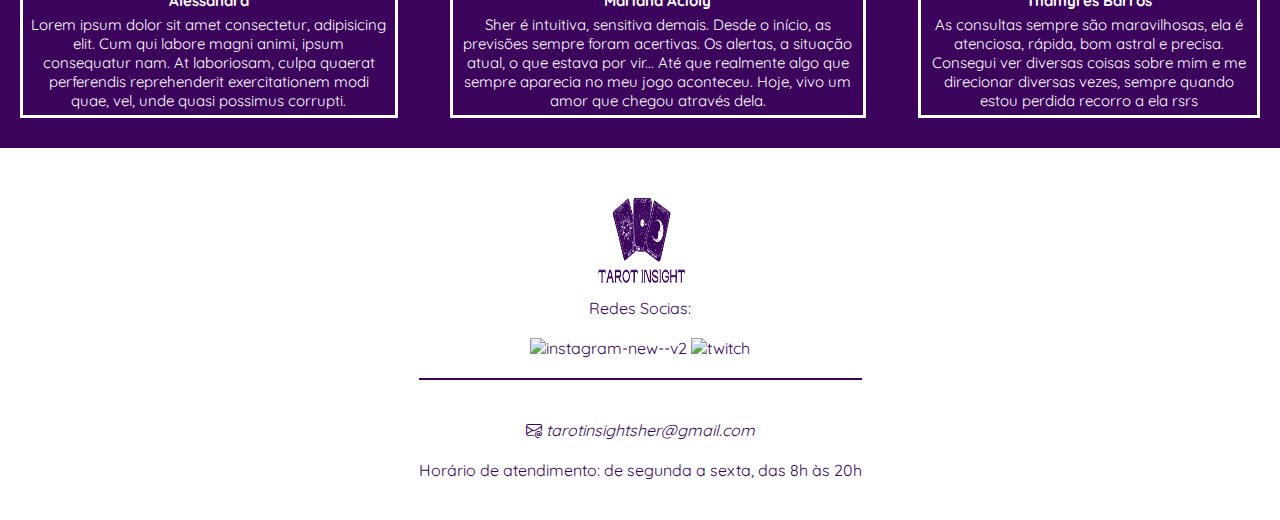
==== commit fd41ee50: "novascartas" ====
--- a/index.html
+++ b/index.html
@@ -16,7 +16,7 @@
     <link rel="preconnect" href="https://fonts.googleapis.com">
     <link rel="preconnect" href="https://fonts.gstatic.com" crossorigin>
     <link href="https://fonts.googleapis.com/css2?family=Quicksand:wght@300..700&display=swap" rel="stylesheet">
-    <link rel="shortcut icon" href="./imagens/logoverm.jpeg">
+    <link rel="shortcut icon" href="./imagens/cartas.png">
     <!--boostrap icones-->
      <link rel="stylesheet" href="https://cdn.jsdelivr.net/npm/bootstrap-icons@1.11.3/font/bootstrap-icons.min.css">
      <!--boostrap icones-->
@@ -28,11 +28,12 @@
     <header class="header">
         
         <section>
-            <img class="logo" src="imagens/logoverm.jpeg">
+            <img class="logo" src="imagens/tarotroxo.png">
                  <nav class="navbar">
                 <a href="#sobre"><img class="gif-caixa" src="" alt="">Sobre  </a>
                 <a href="#atuacao"><img class="gif-caixa" src="" alt="">Serviços</a>
                 <a href="#contatos"><img class="gif-caixa" src="" alt="">Depoimentos </a>
+                <a href="#contatos"><img class="gif-caixa" src="" alt="">Tarot Grátis </a>
             </nav>
         </section>
     </header>
@@ -58,8 +59,8 @@
                          amigos e parentes. E foi com a melhor ferramenta de indicação,
                           o verdadeiro " boca a boca" espalharam seus serviços até para 
                           fora do país, foi quando teve a ideia de abrir um site
-                           e levar o seu dom para a vida profissional.As cartas 
-                           não mentem e só não revelam o que não pode ser alterado. 
+                           e levar o seu dom para a vida profissional.
+                           As cartas não mentem e só não revelam o que não pode ser alterado. 
                            As leituras são muito terapêuticas, trazem conforto e 
                            tranquilidade para tomar as melhores decisões e escolher
                             o caminho certo.</p>
@@ -68,8 +69,7 @@
         </section>
         <section class="apresentacao">
             <div class="txt-topo-site">    
-               
-                     <h2>QUAL CONSULTA VOCÊ QUER REALIZAR AGORA? </h2>
+                                    <h2>QUAL CONSULTA VOCÊ QUER REALIZAR AGORA? </h2>
              </div>   
         </section>
         
@@ -121,31 +121,74 @@
 
 <section class="informacoes">
     <div class="title">
-        <h2 class="title">  Saiba sobre as Cartas</h2>
+        <h2>  TAROT GRÁTIS</h2>
+        <h1>clique na carta</h1>
     </div>
     <div class="cartoes">
 
         <div class="card">
-            <div class="card-front">
-                <img src="./imagens/cartafrente1.jpg" alt="Front Card 1">
+            <div class="card-front"><img src="./imagens/logoroxa.png" alt="Front Card 1"></div> <div class="card-back"><img src="./imagens/carta1.jpg" alt="Back Card 1"></div>
+        </div>
+    
+        <div class="card">
+            <div class="card-front">
+                <img src="./imagens/logoroxa.png" alt="Front Card 2">
+            </div>
+            <div class="card-back">
+                <img src="./imagens/carta2.jpg" alt="Back Card 2">
+            </div>
+        </div>
+    
+        <div class="card">
+            <div class="card-front">
+                <img src="./imagens/logoroxa.png" alt="Front Card 3">
+            </div>
+            <div class="card-back">
+                <img src="./imagens/carta3.jpg" alt="Back Card 3">
+            </div>
+        </div>
+        <div class="card">
+            <div class="card-front">
+                <img src="./imagens/logoroxa.png" alt="Front Card 1">
             </div>
             <div class="card-back">
                 <img src="./imagens/carta1.jpg" alt="Back Card 1">
             </div>
         </div>
-    
-        <div class="card">
-            <div class="card-front">
-                <img src="./imagens/cartafrente1.jpg" alt="Front Card 2">
-            </div>
-            <div class="card-back">
-                <img src="./imagens/carta2.jpg" alt="Back Card 2">
-            </div>
-        </div>
-    
-        <div class="card">
-            <div class="card-front">
-                <img src="./imagens/cartafrente1.jpg" alt="Front Card 3">
+        
+        <div class="card">
+            <div class="card-front">
+                <img src="./imagens/logoroxa.png" alt="Front Card 2">
+            </div>
+            <div class="card-back">
+                <img src="./imagens/carta2.jpg" alt="Back Card 2">
+            </div>
+        </div>
+       
+        </div>
+    </div>   
+</section> 
+        <section class="informacoes">
+          
+            <div class="cartoes">
+
+
+        <div class="card">
+            <div class="card-front"><img src="./imagens/logoroxa.png" alt="Front Card 1"></div> <div class="card-back"><img src="./imagens/carta1.jpg" alt="Back Card 1"></div>
+        </div>
+    
+        <div class="card">
+            <div class="card-front">
+                <img src="./imagens/logoroxa.png" alt="Front Card 2">
+            </div>
+            <div class="card-back">
+                <img src="./imagens/carta2.jpg" alt="Back Card 2">
+            </div>
+        </div>
+
+        <div class="card">
+            <div class="card-front">
+                <img src="./imagens/logoroxa.png" alt="Front Card 3">
             </div>
             <div class="card-back">
                 <img src="./imagens/carta3.jpg" alt="Back Card 3">
@@ -153,7 +196,7 @@
         </div>
         <div class="card">
             <div class="card-front">
-                <img src="./imagens/cartafrente1.jpg" alt="Front Card 1">
+                <img src="./imagens/logoroxa.png" alt="Front Card 1">
             </div>
             <div class="card-back">
                 <img src="./imagens/carta1.jpg" alt="Back Card 1">
@@ -162,12 +205,14 @@
         
         <div class="card">
             <div class="card-front">
-                <img src="./imagens/cartafrente1.jpg" alt="Front Card 2">
-            </div>
-            <div class="card-back">
-                <img src="./imagens/carta2.jpg" alt="Back Card 2">
-            </div>
-        </div>
+                <img src="./imagens/logoroxa.png" alt="Front Card 2">
+            </div>
+            <div class="card-back">
+                <img src="./imagens/carta2.jpg" alt="Back Card 2">
+            </div>
+        </div>
+       
+        
         
     </div>   
 </section>
@@ -222,17 +267,16 @@
     <div class="interface">
         <div class="line-footer">
                 <div class="logo-footer">
-                    <img class="logo1" src="imagens/logobege2.jpg">
+                    <img class="logo1" src="imagens/tarotroxo.png">
                 </div><!--logo-footer-->
                         <div class="btn-social">
                             <p>Redes Socias:</p>
-                            <img src="https://img.icons8.com/ios-filled/d3ad7f/50/instagram-new--v2.png" alt="instagram-new--v2" />
-                            <img  src="https://img.icons8.com/ios-filled/d3ad7f/50/twitch.png" alt="twitch"/>
+                            <img src="https://img.icons8.com/ios-filled/3b035c/50/instagram-new--v2.png" alt="instagram-new--v2" />
+                            <img  src="https://img.icons8.com/ios-filled/3b035c/50/twitch.png" alt="twitch"/>
                         </div><!--btn-social-->
                 </div><!--line-footer-->
          
-         <div class="line-footer borda">
-        </div>
+         <div class="line-footer borda"> </div>        
         <div class="btn-social">
             <p><i class="bi bi-envelope-at">
             <a href="mailto:shertarot@gmail.com">tarotinsightsher@gmail.com</a></p></i>
--- a/style.css
+++ b/style.css
@@ -24,7 +24,7 @@
     left:0;
     right:0;
     z-index: 99;
-    border-bottom:#A50000;
+    border-bottom:#3b035c;
     
 }
 
@@ -41,8 +41,8 @@
 
 .navbar a {
     margin:0 1rem;
-    font-size: 1.2rem;
-    color:#A50000;
+    font-size: 1rem;
+    color:#3b035c;
     align-items:center;
     justify-content:center;
     font-weight: bold;
@@ -51,8 +51,8 @@
 
 .navbar a:hover{
         
-    color:#A50000;
-    border-bottom:  0.4rem solid #A50000;
+    color: #3b035c;
+    border-bottom:  0.4rem solid  #3b035c;
     padding-bottom: 0.5rem;
     font-size:1.2rem;
 }
@@ -67,7 +67,7 @@
     
    
     .logo{
-        width: 60px;
+        width: 80px;
         align-items: center;
         flex-direction: row;
         display: flex;
@@ -101,13 +101,29 @@
             
     }
    
+    .informacoes .title{
+        font-size: 1rem;
+        color: #3b035c;
+        text-align: center;
+        margin: 10px;
+    
+    }
+
+    .informacoes h1{
+        font-size: 10px;
+        color: #3b035c;
+        text-align: center;
+        
+    
+    }
     
   /*menu*/  
 .apresentacao{
     width: auto;
     padding: 10px;
-    color:white;
-    background-color:#1c0472;
+    color:rgb(240, 19, 210);
+    background-color:#fff;
+
     display: flex;
     flex-direction: column;  
     text-transform: uppercase;
@@ -120,7 +136,7 @@
 
 
 .txt-topo-site {
-    color: white;
+    color: #3b035c;
     font-size: 15px;
     text-align: center;
     align-items: center;  
@@ -131,12 +147,12 @@
     padding:15px;
     display: flex;
     align-items: center;
-    background-color:#d3ad7f;
+    background-color:#3b035c;
     flex-direction: row;   
 }
 
 .conteiner-image{
-    width: 250px;
+    width: 200px;
     border-radius: 50%;
 }
 
@@ -145,13 +161,13 @@
 }
 
 .about .row .content h3 {
-    font-size:40px;
-    color:#1c0472;
+    font-size:30px;
+    color:#fff;
 }
 
 .about .row .content p{
-    font-size:30px;
-    color:#A50000;
+    font-size:20px;
+    color:#fff;
     padding: 1rem 0;
     text-align: justify;
 }
@@ -161,7 +177,7 @@
 /* Tipos de consulta*/
 .atuacao{
     display: flex;
-    background-color:#1c0472;
+    background-color:#3b035c;
     flex-direction: row;
     text-align: center;
 }
@@ -186,24 +202,24 @@
 }
    
 .atuacao-box h3{
-    color:#1c0472; 
+    color: #3b035c; 
 }
 
 .atuacao-box p{
-    color:#A50000;
+    color: #3b035c;
 }
   
 
 /*Seção depoimentos*/
    .review  {
-    background-color:#d3ad7f;
+    background-color:#3b035c;
     padding-bottom: 10px;
     display: flex;  
 }
 
 .title{
     font-size: 1.5rem;
-    color:#1c0472;
+    color:#fff;
     text-align: center;
     margin: 10px;
 
@@ -217,7 +233,7 @@
 }
 
 .box-container .box:hover {
-    background-color:#d3ad7f;
+    background-color:#3b035c;
 }
 
  .box-container .box img{
@@ -225,14 +241,14 @@
 }
 
  .box-container .box h3{
-    color:#1c0472;
+    color:#fff;
     font-size: 20px;  
     margin-top: 10px;
     font-size:15px;
 }
 
 .box{
-    border:3px solid #000;
+    border:3px solid #fff;
     text-align: center; 
     cursor: pointer;
     margin:10px;
@@ -240,7 +256,7 @@
 
 .review .box p {
     font-size:15px;
-    color:#A50000;
+    color:#fff;
    
     margin: 5px;
 }
@@ -249,6 +265,7 @@
     height: 6rem;
     width: 6rem;
     border-radius: 50%;
+    border:2px solid #fff;
     margin:5px;
 }
 
@@ -256,7 +273,7 @@
 /*Seção rodapé*/
    footer{
     padding: 20px 4%;
-    background-color: #1c0472;
+    background-color: #fff;
     display:flex;
     justify-content: center;
     text-align: center;
@@ -266,22 +283,22 @@
 
 footer .line-footer{
     padding: 20px 0;
-    color:#d3ad7f;
+    color:#3b035c;
    
 }
 .borda{
-    border-top:2px solid #d3ad7f;
+    border-top:2px solid #3b035c;
 }
 
 footer .line-footer p i{
-    color:#d3ad7f;
+    color:#3b035c;
     font-size: 15px;
     align-items: center;
 
 }
 
 footer .line-footer p a{
-    color:#d3ad7f;
+    color:#3b035c;
 }
 
 
@@ -289,7 +306,7 @@
 .btn-social img{
     justify-items: center;
     width: 25px;
-    color:#d3ad7f;
+    color:#3b035c;
 }
  
 
@@ -297,13 +314,13 @@
 .btn-social p{
     text-align: center;
    margin-bottom:20px;
-   color:#d3ad7f;
+   color:#3b035c;
 }
 
 .btn-social a{
     text-align: center;
    margin-bottom:20px;
-   color:#d3ad7f;
+   color:#3b035c;
 }
 
 
@@ -311,12 +328,13 @@
 .line-footer .borda{
     text-align: center;
    margin-bottom:20px;
+   color:#3b035c;
 }
 
 .logo1{
     height: 6rem;
     width: 6rem;
-    border-radius: 50%;
+    
     margin:5px;  
 }
 
@@ -329,12 +347,11 @@
 }
 
 
-   @media screen and (max-width:766px){
-
-    
+   @media screen and (max-width:450px){
+ 
     .navbar a {
-        margin:0 1rem;
-        font-size: 12px;
+        margin:0 10px;
+        font-size: 10px;
         align-items:center;
         justify-content:center;
 
@@ -352,9 +369,7 @@
         flex-direction: column;
         
     }
-    .box-container{
-        font-size: 15px;
-    }
+  
 
     .about .row{
         padding:15px;
@@ -374,7 +389,7 @@
 
     
     .conteiner-image{
-        width: 150px;
+        width: 100px;
     }
 
 
@@ -394,7 +409,6 @@
 
 
     .txt-topo-site h2 {
-        color: white;
         font-size: 15px;
         text-align: center;
         align-items: center;
@@ -403,7 +417,7 @@
  .atuacao-box{
         padding: 12px;
         margin: 200px;
-        color:#d3ad7f;
+       
         flex-direction: column;
         border:0,3px solid #ffffff52;
         background-color: #fff;
@@ -436,4 +450,123 @@
     
     }
     
-} +} 
+
+
+
+@media screen and (min-width:999){
+ 
+    .navbar a {
+        margin:0 10px;
+        font-size: 10px;
+        align-items:center;
+        justify-content:center;
+
+    }
+    .atuacao{
+        display: flex;
+        flex-direction: column;
+    }
+
+
+    .review  .title .box-container{
+        
+        padding-bottom: 10px;
+        display: flex;
+        flex-direction: column;
+        
+    }
+  
+
+    .about .row{
+        padding:15px;
+        display: flex;
+        align-items: center;
+        flex-direction: column;
+    }
+
+    .about .row .content h3 {
+        font-size:25px;
+    
+        }
+    .about .row .content p {
+            font-size:15px;   
+    }
+
+
+    
+    .conteiner-image{
+        width: 100px;
+    }
+
+
+    .logo{
+        width: 50px;
+    }
+
+
+    .tarot{
+        width:100% ;
+        height:300px;
+    }
+
+
+
+
+
+
+    .txt-topo-site h2 {
+        font-size: 15px;
+        text-align: center;
+        align-items: center;
+    }
+
+ .atuacao-box{
+        padding: 12px;
+        margin: 200px;
+       
+        flex-direction: column;
+        border:0,3px solid #ffffff52;
+        background-color: #fff;
+        border-radius: 5px;
+        transition: 0.1s;
+        text-align: center;
+        justify-items: center;
+        width:  auto;
+        font-size: 15px;
+     }  
+
+
+     .whatsapp {
+        width: 40px;
+        position: fixed;
+        right: 40px;
+        bottom: 10px;
+    
+    }
+    btn-social button{
+        width: 35px;
+        height: 35px;
+        border-radius: 50%;
+        border:none;
+        background-color: #e916b4;
+        font-size: 15px;
+        cursor:pointer;
+        margin:0 5px;
+        transition:.2s ;
+    
+    }
+    
+    .card img {
+        align-items: center;
+        height: 100px;
+        width: 60px;
+        display: block; /* Para remover espaços em volta da imagem */
+    }
+
+    .card {
+        height: 10px;
+        width: 300px;
+        margin-bottom: 10px;
+    }
+} 
--- a/styles2.css
+++ b/styles2.css
@@ -1,18 +1,19 @@
 
 .card {
-    height: 250px;
+    height: 180px;
     width: 220px;
     display: inline-flex;
     position: relative;
     perspective: 1000px; /* Aumentar a perspectiva para um efeito mais profundo */
-    margin:auto;
     text-align: center;
     flex-direction: row;
+    margin-bottom: 10px;
 }
 
 .card-front,
 .card-back {
     position: absolute;
+    align-items: center;
     backface-visibility: hidden;
     transform-style: preserve-3d;
     transition: all 0.6s ease; /* Ajuste a duração se desejar */
@@ -34,9 +35,9 @@
 }
 
 .card img {
-    align-items: center;
-    height: 200px;
-    width: 120px;
+  
+    height:150px;
+    width: 100px;
     display: block; /* Para remover espaços em volta da imagem */
 }
 
@@ -50,7 +51,17 @@
     }
 
     .card {
-        height: 150px;
-        width: 220px;
+        height: 100px;
+        width: 100px;
+        margin-bottom: 10px;
     }
-}+}
+
+
+@media screen and (max-width:450px){
+    .card {
+        height: 100px;
+        width: 300px;
+        margin-bottom: 10px;
+    }
+}
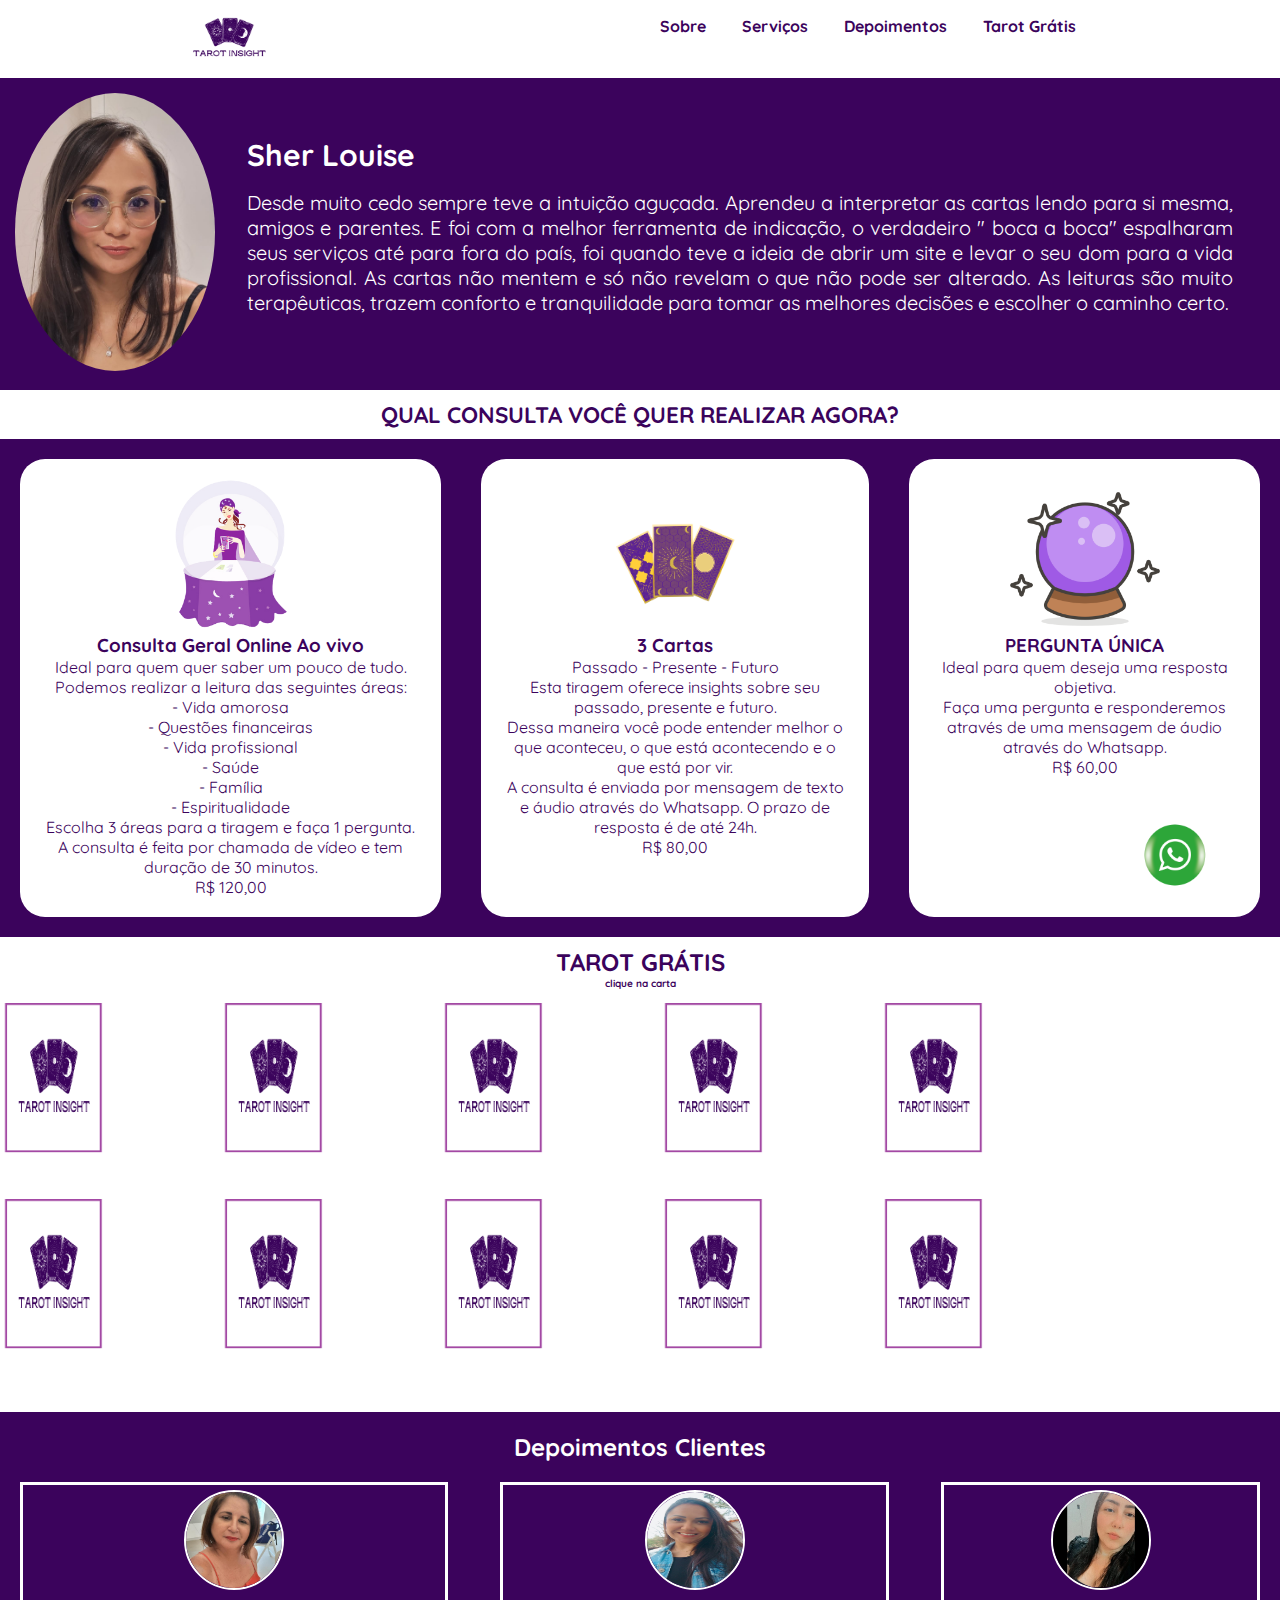
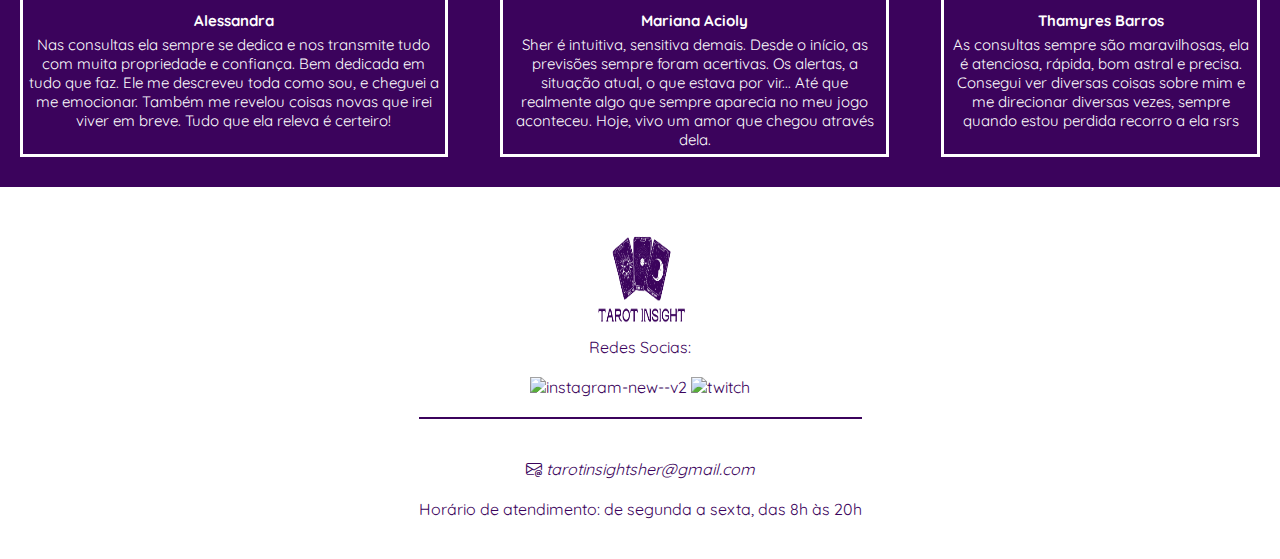
==== commit 58bb87d1: "msgcartas" ====
--- a/index.html
+++ b/index.html
@@ -126,11 +126,11 @@
     </div>
     <div class="cartoes">
 
-        <div class="card">
+        <div class="card" onclick="showMessage()">
             <div class="card-front"><img src="./imagens/logoroxa.png" alt="Front Card 1"></div> <div class="card-back"><img src="./imagens/carta1.jpg" alt="Back Card 1"></div>
         </div>
     
-        <div class="card">
+        <div class="card" onclick="showMessage2()">
             <div class="card-front">
                 <img src="./imagens/logoroxa.png" alt="Front Card 2">
             </div>
@@ -139,7 +139,7 @@
             </div>
         </div>
     
-        <div class="card">
+        <div class="card" onclick="showMessage3()">
             <div class="card-front">
                 <img src="./imagens/logoroxa.png" alt="Front Card 3">
             </div>
@@ -215,6 +215,12 @@
         
         
     </div>   
+
+
+    <div id="message"></div>
+
+
+
 </section>
 
 <section class="review" id="review">
@@ -226,7 +232,7 @@
             
             <img src="./imagens/alessandra.jpg" alt="foto-cliente" class="user">
             <h3> Alessandra</h3>
-            <p> Lorem ipsum dolor sit amet consectetur, adipisicing elit. Cum qui labore magni animi, ipsum consequatur nam. At laboriosam, culpa quaerat perferendis reprehenderit exercitationem modi quae, vel, unde quasi possimus corrupti.</p>
+            <p> Nas consultas ela sempre se dedica e nos transmite tudo com muita propriedade e confiança. Bem dedicada  em tudo que faz. Ele me descreveu toda como sou, e cheguei a me emocionar. Também me revelou coisas novas que irei viver em breve. Tudo que ela releva é certeiro!</p>
           
            
            
@@ -290,7 +296,23 @@
 
    
     </footer>
-
+    <div id="message"></div>
+
+    <script>
+        function showMessage() {
+            document.getElementById("message").innerText = "Carta Corações-  Significa explosão de sentimentos. Amor Eterno, emoções profundas, emoções em alta, Amor verdadeiro, traz revelações de um amor puro.CARTA POSITIVA";
+        }
+
+        function showMessage2() {
+            document.getElementById("message").innerText = "Carta Arvoré-bla-bla bla";
+        }
+        function showMessage3() {
+            document.getElementById("message").innerText = "Carta teste-bla bla bla";
+        }
+    </script>
 
 </body>
-
+</html>
+
+
+
--- a/styles2.css
+++ b/styles2.css
@@ -42,6 +42,15 @@
 }
 
 
+#message {
+    margin-top: 20px;
+    font-size: 12px;
+    font-weight: bold;
+    color:#3b035c;
+    margin-bottom: 20px;
+    text-align: center;
+}
+
 @media screen and (max-width:766px){
     .card img {
         align-items: center;
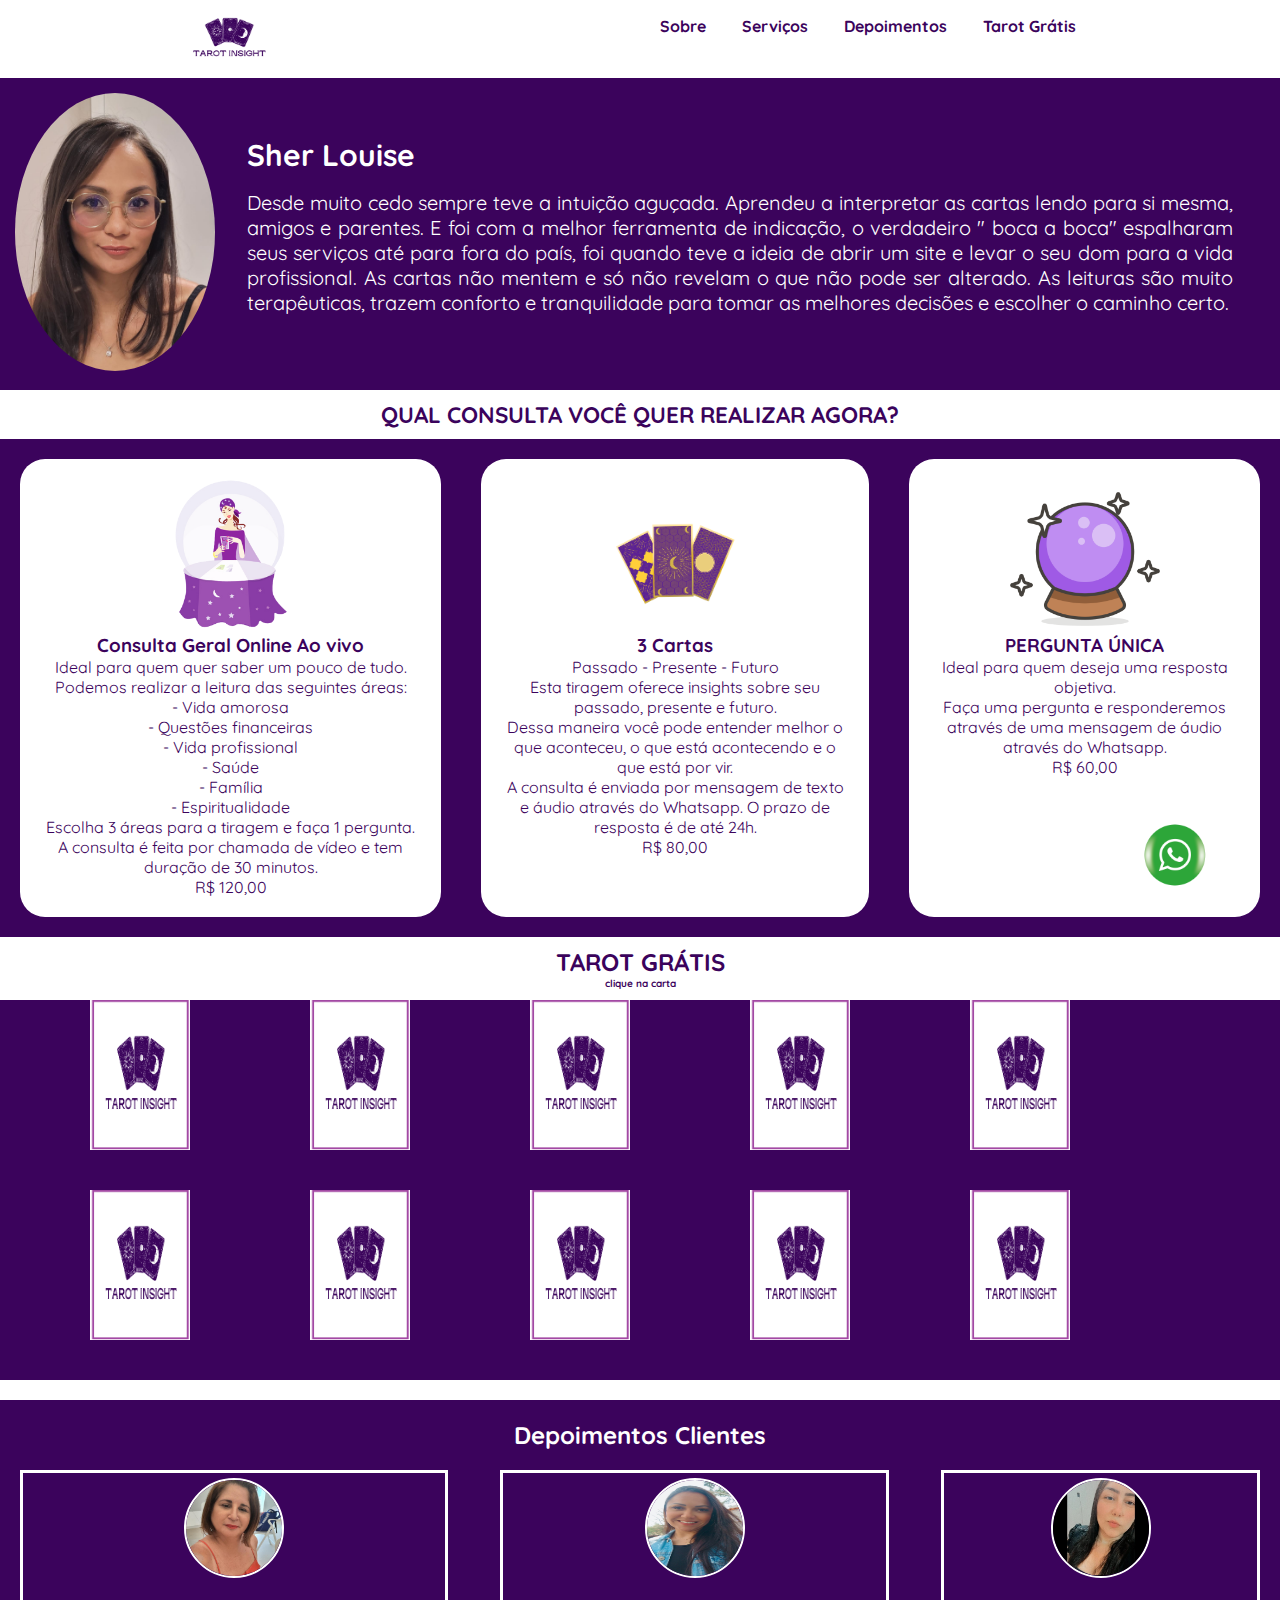
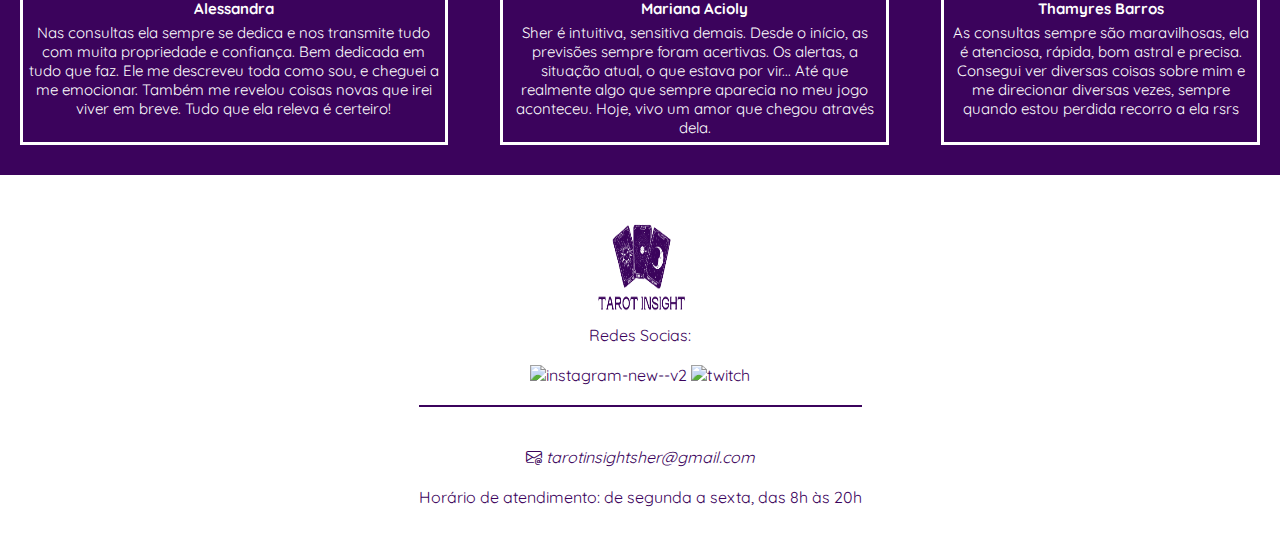
==== commit 77b899bf: "centcarta" ====
--- a/index.html
+++ b/index.html
@@ -300,7 +300,7 @@
 
     <script>
         function showMessage() {
-            document.getElementById("message").innerText = "Carta Corações-  Significa explosão de sentimentos. Amor Eterno, emoções profundas, emoções em alta, Amor verdadeiro, traz revelações de um amor puro.CARTA POSITIVA";
+            document.getElementById("message").innerHTML = "<span style='color:red;'> A  Carta Corações </span> <br>Significa explosão de sentimentos. Amor Eterno, emoções profundas, emoções em alta, Amor verdadeiro, traz revelações de um amor puro.CARTA POSITIVA";
         }
 
         function showMessage2() {
--- a/style.css
+++ b/style.css
@@ -93,11 +93,22 @@
         left:300px;
         z-index:1;  
     } 
+
+    .informacoes{
+        width: auto;
+        background-color:#fff;
+      align-items: center;
+    }
+
+
     .informacoes .cartoes{
-        padding: 3px;
-        background-color:#fff;   
-        display: flex;
-       text-align: center;
+        margin: 0;
+    padding: 0;
+    
+    display: flex;
+    justify-content: center; /* Centraliza horizontalmente */
+    align-items: center; /* Centraliza verticalmente */
+    background-color: #3b035c;
             
     }
    
@@ -116,14 +127,12 @@
         
     
     }
-    
+   
   /*menu*/  
 .apresentacao{
     width: auto;
     padding: 10px;
-    color:rgb(240, 19, 210);
     background-color:#fff;
-
     display: flex;
     flex-direction: column;  
     text-transform: uppercase;
@@ -454,7 +463,7 @@
 
 
 
-@media screen and (min-width:999){
+@media screen and (min-width:768){
  
     .navbar a {
         margin:0 10px;
@@ -569,4 +578,7 @@
         width: 300px;
         margin-bottom: 10px;
     }
+
 } 
+
+
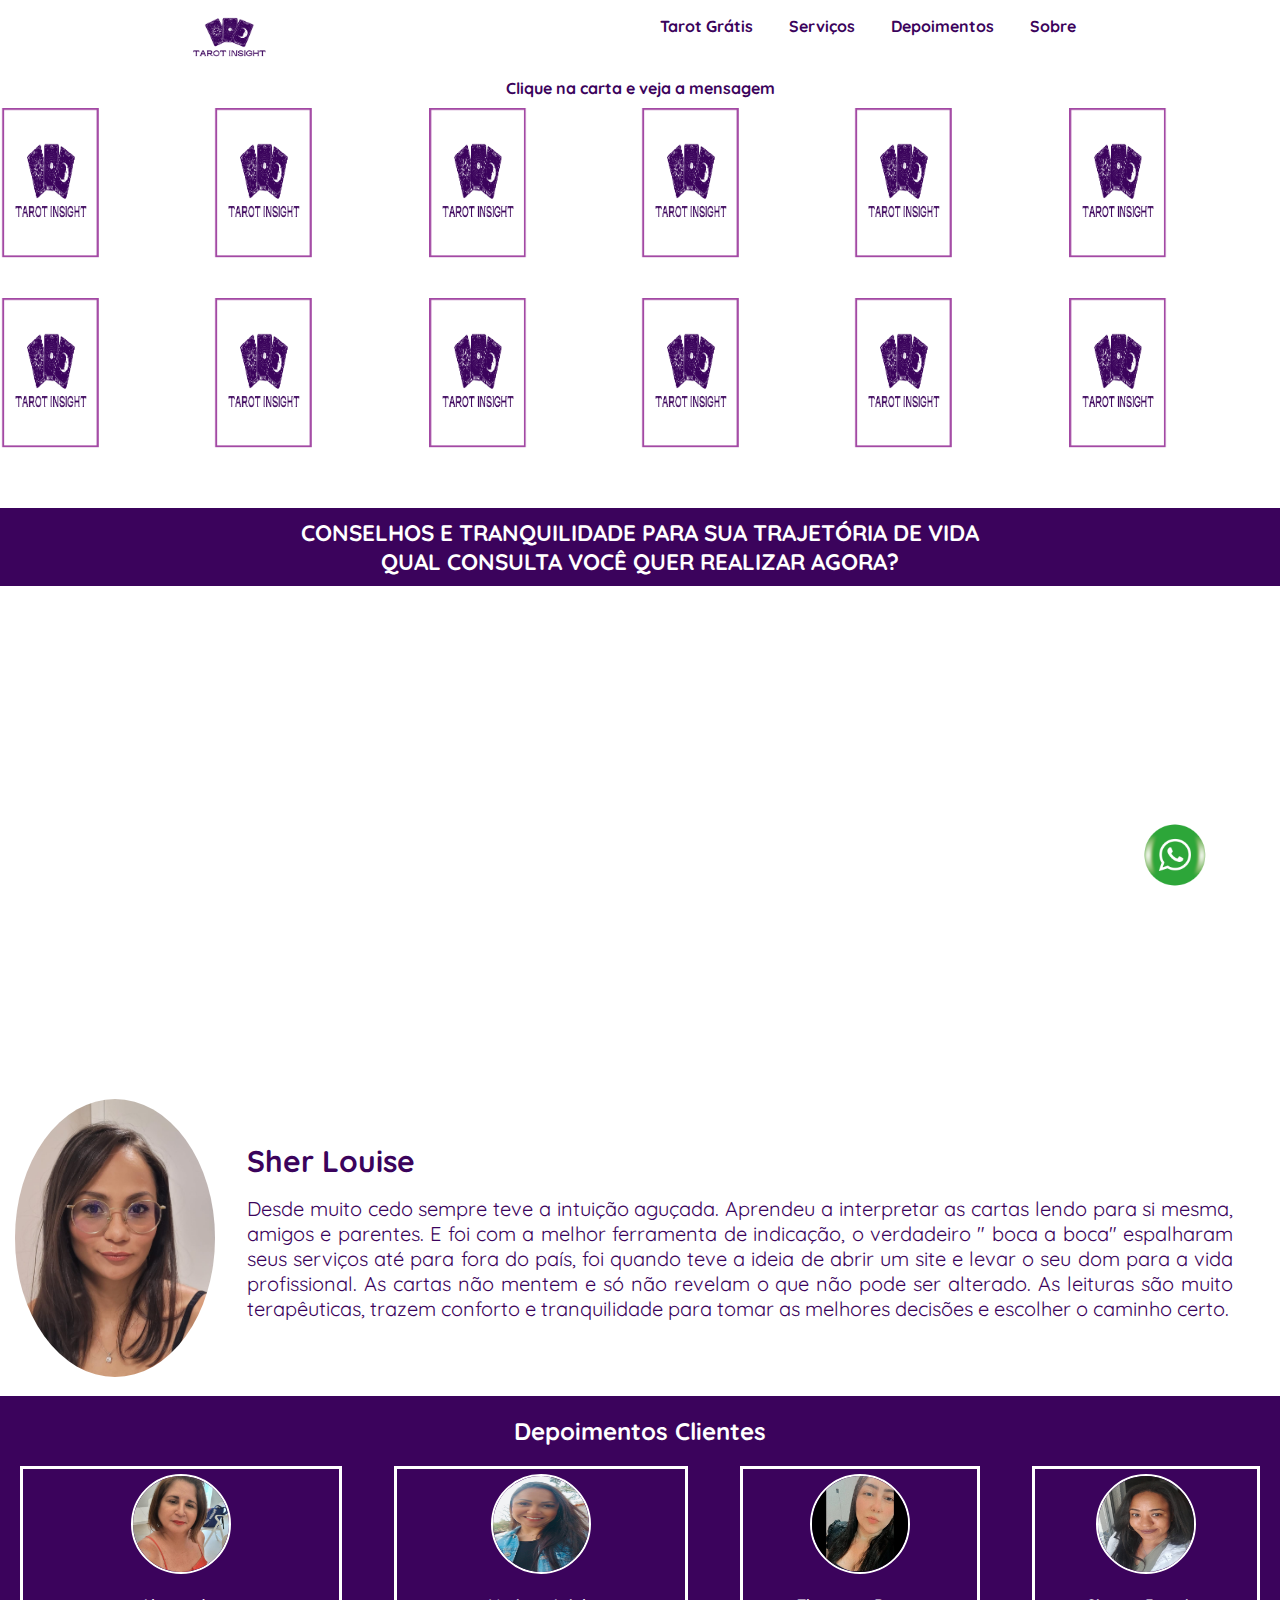
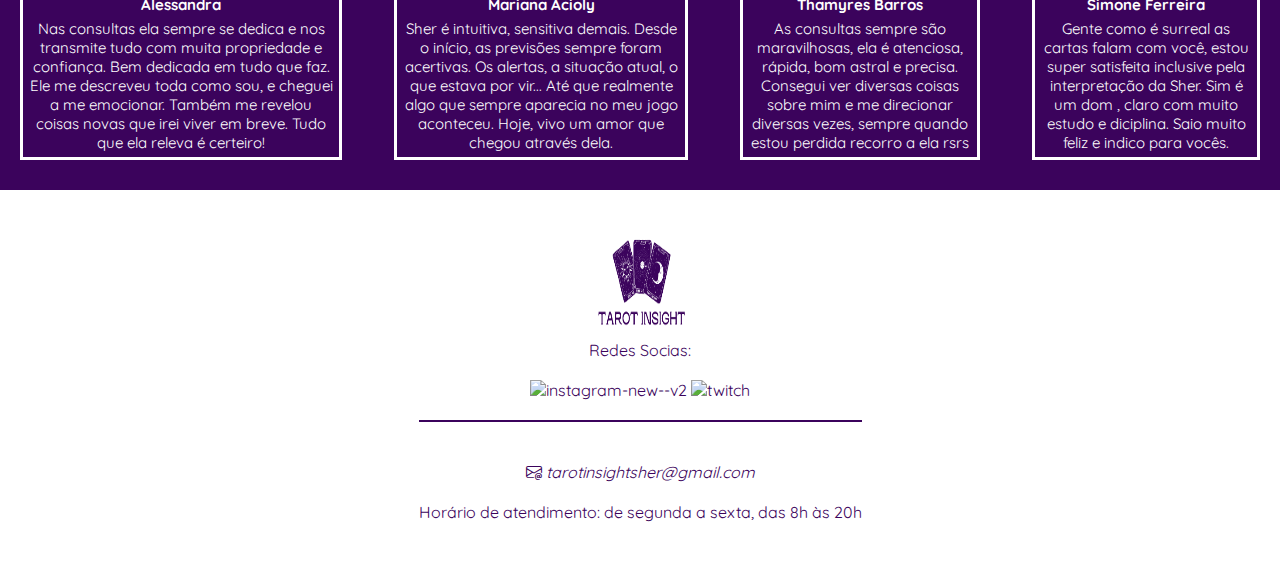
==== commit cd3882bc: "novas cartas" ====
--- a/index.html
+++ b/index.html
@@ -30,49 +30,147 @@
         <section>
             <img class="logo" src="imagens/tarotroxo.png">
                  <nav class="navbar">
-                <a href="#sobre"><img class="gif-caixa" src="" alt="">Sobre  </a>
-                <a href="#atuacao"><img class="gif-caixa" src="" alt="">Serviços</a>
-                <a href="#contatos"><img class="gif-caixa" src="" alt="">Depoimentos </a>
-                <a href="#contatos"><img class="gif-caixa" src="" alt="">Tarot Grátis </a>
+                    <a href="#contatos"><img class="gif-caixa" src="" alt="">Tarot Grátis </a>
+                    <a href="#atuacao"><img class="gif-caixa" src="" alt="">Serviços</a>
+                    <a href="#contatos"><img class="gif-caixa" src="" alt="">Depoimentos </a>
+                    <a href="#sobre"><img class="gif-caixa" src="" alt="">Sobre  </a>
             </nav>
         </section>
     </header>
     
         <img class= "tarot" src="./imagens/tarotimg.jpg" >            
         
+       
+       
+      
+        <section class="informacoes">
+            <div class="title_informacoes">
+                <h2>  TAROT GRÁTIS</h2>
+                <h3>Clique na carta e veja a mensagem</h3>
+             </div>
+            <div class="cartoes">
+        
+                <div class="card" onclick="showMessage()">
+                    <div class="card-front"><img src="./imagens/logoroxa.png" alt="Front Card 1"></div> <div class="card-back"><img src="./imagens/carta1.jpg" alt="Back Card 1"></div>
+                </div>
+            
+                <div class="card" onclick="showMessage2()">
+                    <div class="card-front">
+                        <img src="./imagens/logoroxa.png" alt="Front Card 2">
+                    </div>
+                    <div class="card-back">
+                        <img src="./imagens/carta2.jpg" alt="Back Card 2">
+                    </div>
+                </div>
+            
+                <div class="card" onclick="showMessage3()">
+                    <div class="card-front">
+                        <img src="./imagens/logoroxa.png" alt="Front Card 3">
+                    </div>
+                    <div class="card-back">
+                        <img src="./imagens/carta3.jpg" alt="Back Card 3">
+                    </div>
+                </div>
+                <div class="card">
+                    <div class="card-front">
+                        <img src="./imagens/logoroxa.png" alt="Front Card 1">
+                    </div>
+                    <div class="card-back">
+                        <img src="./imagens/carta1.jpg" alt="Back Card 1">
+                    </div>
+                </div>
+                
+                <div class="card">
+                    <div class="card-front">
+                        <img src="./imagens/logoroxa.png" alt="Front Card 2">
+                    </div>
+                    <div class="card-back">
+                        <img src="./imagens/carta2.jpg" alt="Back Card 2">
+                    </div>
+                </div>
+                <div class="card">
+                    <div class="card-front">
+                        <img src="./imagens/logoroxa.png" alt="Front Card 2">
+                    </div>
+                    <div class="card-back">
+                        <img src="./imagens/carta2.jpg" alt="Back Card 2">
+                    </div>
+                </div>
+            </div>
+             
+        </section> 
+                <section class="informacoes">
+                  
+                    <div class="cartoes">
+        
+        
+                <div class="card">
+                    <div class="card-front"><img src="./imagens/logoroxa.png" alt="Front Card 1"></div> <div class="card-back"><img src="./imagens/carta1.jpg" alt="Back Card 1"></div>
+                </div>
+            
+                <div class="card">
+                    <div class="card-front">
+                        <img src="./imagens/logoroxa.png" alt="Front Card 2">
+                    </div>
+                    <div class="card-back">
+                        <img src="./imagens/carta2.jpg" alt="Back Card 2">
+                    </div>
+                </div>
+        
+                <div class="card">
+                    <div class="card-front">
+                        <img src="./imagens/logoroxa.png" alt="Front Card 3">
+                    </div>
+                    <div class="card-back">
+                        <img src="./imagens/carta3.jpg" alt="Back Card 3">
+                    </div>
+                </div>
+                <div class="card">
+                    <div class="card-front">
+                        <img src="./imagens/logoroxa.png" alt="Front Card 1">
+                    </div>
+                    <div class="card-back">
+                        <img src="./imagens/carta1.jpg" alt="Back Card 1">
+                    </div>
+                </div>
+                
+                <div class="card">
+                    <div class="card-front">
+                        <img src="./imagens/logoroxa.png" alt="Front Card 2">
+                    </div>
+                    <div class="card-back">
+                        <img src="./imagens/carta2.jpg" alt="Back Card 2">
+                    </div>
+                </div>
+               
+                <div class="card">
+                    <div class="card-front">
+                        <img src="./imagens/logoroxa.png" alt="Front Card 2">
+                    </div>
+                    <div class="card-back">
+                        <img src="./imagens/carta2.jpg" alt="Back Card 2">
+                    </div>
+                </div>
+                
+            </div>   
+        
+        
+            <div id="message"></div>
+        
+        
+        
+        </section>
+        
         <section class="apresentacao">
+          
             <div class="txt-topo-site">    
-                <h1>Conselhos e Tranquilidade para sua trajetória de vida</h1>
+                <h2>Conselhos e Tranquilidade para sua trajetória de vida</h>
               
              </div>   
+             <div class="txt-topo-site">    
+                <h2>QUAL CONSULTA VOCÊ QUER REALIZAR AGORA? </h2>
+</div>   
         </section>
-
-        <section class="about" id="about">
-            <div class="row">
-                <div >
-                    <img  class="conteiner-image" src="./imagens/sher.jpg" alt="sobre-foto">
-                </div>
-                <div class="content">
-                    <h3>Sher Louise</h3>
-                    <p>Desde muito cedo sempre teve a intuição aguçada.
-                     Aprendeu a interpretar as cartas lendo para si mesma, 
-                         amigos e parentes. E foi com a melhor ferramenta de indicação,
-                          o verdadeiro " boca a boca" espalharam seus serviços até para 
-                          fora do país, foi quando teve a ideia de abrir um site
-                           e levar o seu dom para a vida profissional.
-                           As cartas não mentem e só não revelam o que não pode ser alterado. 
-                           As leituras são muito terapêuticas, trazem conforto e 
-                           tranquilidade para tomar as melhores decisões e escolher
-                            o caminho certo.</p>
-                </div>
-            </div>
-        </section>
-        <section class="apresentacao">
-            <div class="txt-topo-site">    
-                                    <h2>QUAL CONSULTA VOCÊ QUER REALIZAR AGORA? </h2>
-             </div>   
-        </section>
-        
 
         
         <section class="atuacao">
@@ -118,109 +216,27 @@
             </div>  
    
 </section>
-
-<section class="informacoes">
-    <div class="title">
-        <h2>  TAROT GRÁTIS</h2>
-        <h1>clique na carta</h1>
+<section class="about" id="about">
+   
+    <div class="row">
+        <div >
+            <img  class="conteiner-image" src="./imagens/sher.jpg" alt="sobre-foto">
+        </div>
+        <div class="content">
+            <h3>Sher Louise</h3>
+            <p>Desde muito cedo sempre teve a intuição aguçada.
+            Aprendeu a interpretar as cartas lendo para si mesma, 
+                amigos e parentes. E foi com a melhor ferramenta de indicação,
+                o verdadeiro " boca a boca" espalharam seus serviços até para 
+                fora do país, foi quando teve a ideia de abrir um site
+                e levar o seu dom para a vida profissional.
+                As cartas não mentem e só não revelam o que não pode ser alterado. 
+                As leituras são muito terapêuticas, trazem conforto e 
+                tranquilidade para tomar as melhores decisões e escolher
+                    o caminho certo.</p>
+        </div>
     </div>
-    <div class="cartoes">
-
-        <div class="card" onclick="showMessage()">
-            <div class="card-front"><img src="./imagens/logoroxa.png" alt="Front Card 1"></div> <div class="card-back"><img src="./imagens/carta1.jpg" alt="Back Card 1"></div>
-        </div>
-    
-        <div class="card" onclick="showMessage2()">
-            <div class="card-front">
-                <img src="./imagens/logoroxa.png" alt="Front Card 2">
-            </div>
-            <div class="card-back">
-                <img src="./imagens/carta2.jpg" alt="Back Card 2">
-            </div>
-        </div>
-    
-        <div class="card" onclick="showMessage3()">
-            <div class="card-front">
-                <img src="./imagens/logoroxa.png" alt="Front Card 3">
-            </div>
-            <div class="card-back">
-                <img src="./imagens/carta3.jpg" alt="Back Card 3">
-            </div>
-        </div>
-        <div class="card">
-            <div class="card-front">
-                <img src="./imagens/logoroxa.png" alt="Front Card 1">
-            </div>
-            <div class="card-back">
-                <img src="./imagens/carta1.jpg" alt="Back Card 1">
-            </div>
-        </div>
-        
-        <div class="card">
-            <div class="card-front">
-                <img src="./imagens/logoroxa.png" alt="Front Card 2">
-            </div>
-            <div class="card-back">
-                <img src="./imagens/carta2.jpg" alt="Back Card 2">
-            </div>
-        </div>
-       
-        </div>
-    </div>   
-</section> 
-        <section class="informacoes">
-          
-            <div class="cartoes">
-
-
-        <div class="card">
-            <div class="card-front"><img src="./imagens/logoroxa.png" alt="Front Card 1"></div> <div class="card-back"><img src="./imagens/carta1.jpg" alt="Back Card 1"></div>
-        </div>
-    
-        <div class="card">
-            <div class="card-front">
-                <img src="./imagens/logoroxa.png" alt="Front Card 2">
-            </div>
-            <div class="card-back">
-                <img src="./imagens/carta2.jpg" alt="Back Card 2">
-            </div>
-        </div>
-
-        <div class="card">
-            <div class="card-front">
-                <img src="./imagens/logoroxa.png" alt="Front Card 3">
-            </div>
-            <div class="card-back">
-                <img src="./imagens/carta3.jpg" alt="Back Card 3">
-            </div>
-        </div>
-        <div class="card">
-            <div class="card-front">
-                <img src="./imagens/logoroxa.png" alt="Front Card 1">
-            </div>
-            <div class="card-back">
-                <img src="./imagens/carta1.jpg" alt="Back Card 1">
-            </div>
-        </div>
-        
-        <div class="card">
-            <div class="card-front">
-                <img src="./imagens/logoroxa.png" alt="Front Card 2">
-            </div>
-            <div class="card-back">
-                <img src="./imagens/carta2.jpg" alt="Back Card 2">
-            </div>
-        </div>
-       
-        
-        
-    </div>   
-
-
-    <div id="message"></div>
-
-
-
+   
 </section>
 
 <section class="review" id="review">
@@ -263,6 +279,18 @@
           
            
         </div>
+
+        <div class="box">
+           
+            <img src="./imagens/simone.jpeg" alt="foto-cliente" class="user">
+            <h3> Simone Ferreira</h3>
+            <p> Gente como é surreal as cartas falam com você,  estou super
+                 satisfeita inclusive pela interpretação da Sher. Sim é um dom ,  
+                 claro  com muito estudo e diciplina. Saio muito feliz e indico para vocês.</p>
+          
+           
+        </div>
+
 
 </section>
 
--- a/style.css
+++ b/style.css
@@ -52,9 +52,9 @@
 .navbar a:hover{
         
     color: #3b035c;
-    border-bottom:  0.4rem solid  #3b035c;
+    border-bottom:  0.2rem solid  #3b035c;
     padding-bottom: 0.5rem;
-    font-size:1.2rem;
+    font-size:1rem;
 }
 
 
@@ -95,9 +95,10 @@
     } 
 
     .informacoes{
-        width: auto;
-        background-color:#fff;
-      align-items: center;
+     text-align: center;
+     background-color:#fff;
+ 
+    
     }
 
 
@@ -108,31 +109,44 @@
     display: flex;
     justify-content: center; /* Centraliza horizontalmente */
     align-items: center; /* Centraliza verticalmente */
-    background-color: #3b035c;
+    background-color:#fff;
             
     }
    
-    .informacoes .title{
-        font-size: 1rem;
+  
+        
+       
+    
+
+
+    .informacoes .title_informacoes {
+        font-size: 20px;
         color: #3b035c;
         text-align: center;
-        margin: 10px;
-    
-    }
-
-    .informacoes h1{
-        font-size: 10px;
+        margin:10px;
+        
+        
+    
+    }
+
+
+    .informacoes .title_informacoes h3 {
+        font-size: 16px;
         color: #3b035c;
         text-align: center;
-        
-    
-    }
+        margin:10px;
+        
+        
+    
+    }
+
+
    
   /*menu*/  
 .apresentacao{
     width: auto;
     padding: 10px;
-    background-color:#fff;
+    background-color:#3b035c;
     display: flex;
     flex-direction: column;  
     text-transform: uppercase;
@@ -145,19 +159,21 @@
 
 
 .txt-topo-site {
-    color: #3b035c;
+    color: #fff;
     font-size: 15px;
     text-align: center;
     align-items: center;  
 }
+
 
 /* Sobre*/
 .about .row{
     padding:15px;
     display: flex;
     align-items: center;
-    background-color:#3b035c;
+    background-color:#ffff;
     flex-direction: row;   
+   
 }
 
 .conteiner-image{
@@ -171,12 +187,12 @@
 
 .about .row .content h3 {
     font-size:30px;
-    color:#fff;
+    color:#3b035c;
 }
 
 .about .row .content p{
     font-size:20px;
-    color:#fff;
+    color:#3b035c;
     padding: 1rem 0;
     text-align: justify;
 }
@@ -189,8 +205,22 @@
     background-color:#3b035c;
     flex-direction: row;
     text-align: center;
-}
-
+    box-shadow: 0 4px 8px rgba(0, 0, 0, 0.1);
+    opacity: 0; /* Inicia invisível */
+    transform: translateX(-100%); /* Começa fora da tela à esquerda */
+    animation: entrar 1s ease-out forwards; /* Animação de entrada */
+}
+/* Animação de entrada da esquerda para a direita */
+@keyframes entrar {
+    0% {
+        opacity: 0;
+        transform: translateX(-100%); /* Começa fora da tela */
+    }
+    100% {
+        opacity: 1;
+        transform: translateX(0); /* Termina na posição original */
+    }
+}
 .atuacao .atuacao-box{
     padding:20px ;
     margin: 20px;
@@ -364,7 +394,16 @@
         align-items:center;
         justify-content:center;
 
-    }
+    }     
+    .navbar a:hover{
+        
+        color: #3b035c;
+        border-bottom:  0.2rem solid  #3b035c;
+        padding-bottom: 0.5rem;
+        font-size:12px;
+    }
+    
+
     .atuacao{
         display: flex;
         flex-direction: column;
@@ -472,6 +511,15 @@
         justify-content:center;
 
     }
+    
+.navbar a:hover{
+        
+    color: #3b035c;
+    border-bottom:  0.4rem solid  #3b035c;
+    padding-bottom: 0.5rem;
+    font-size:12px;
+}
+
     .atuacao{
         display: flex;
         flex-direction: column;
